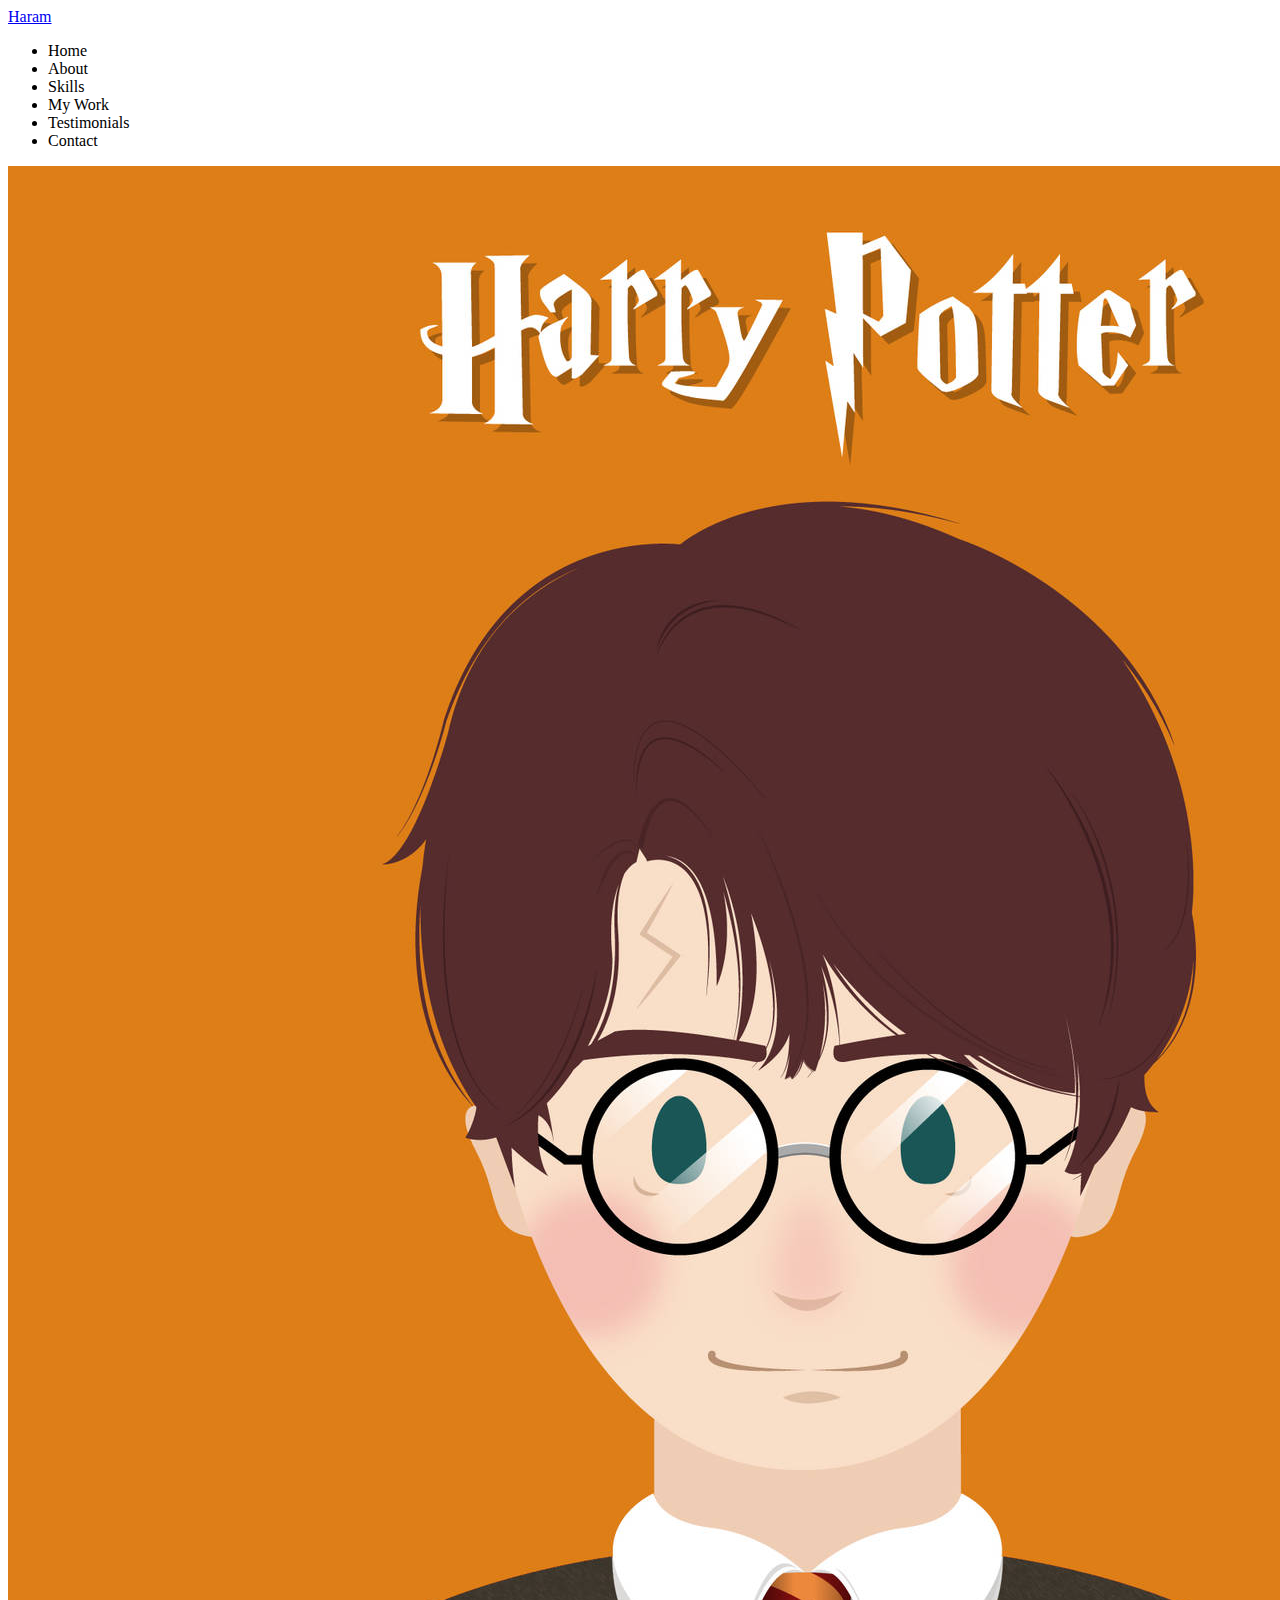
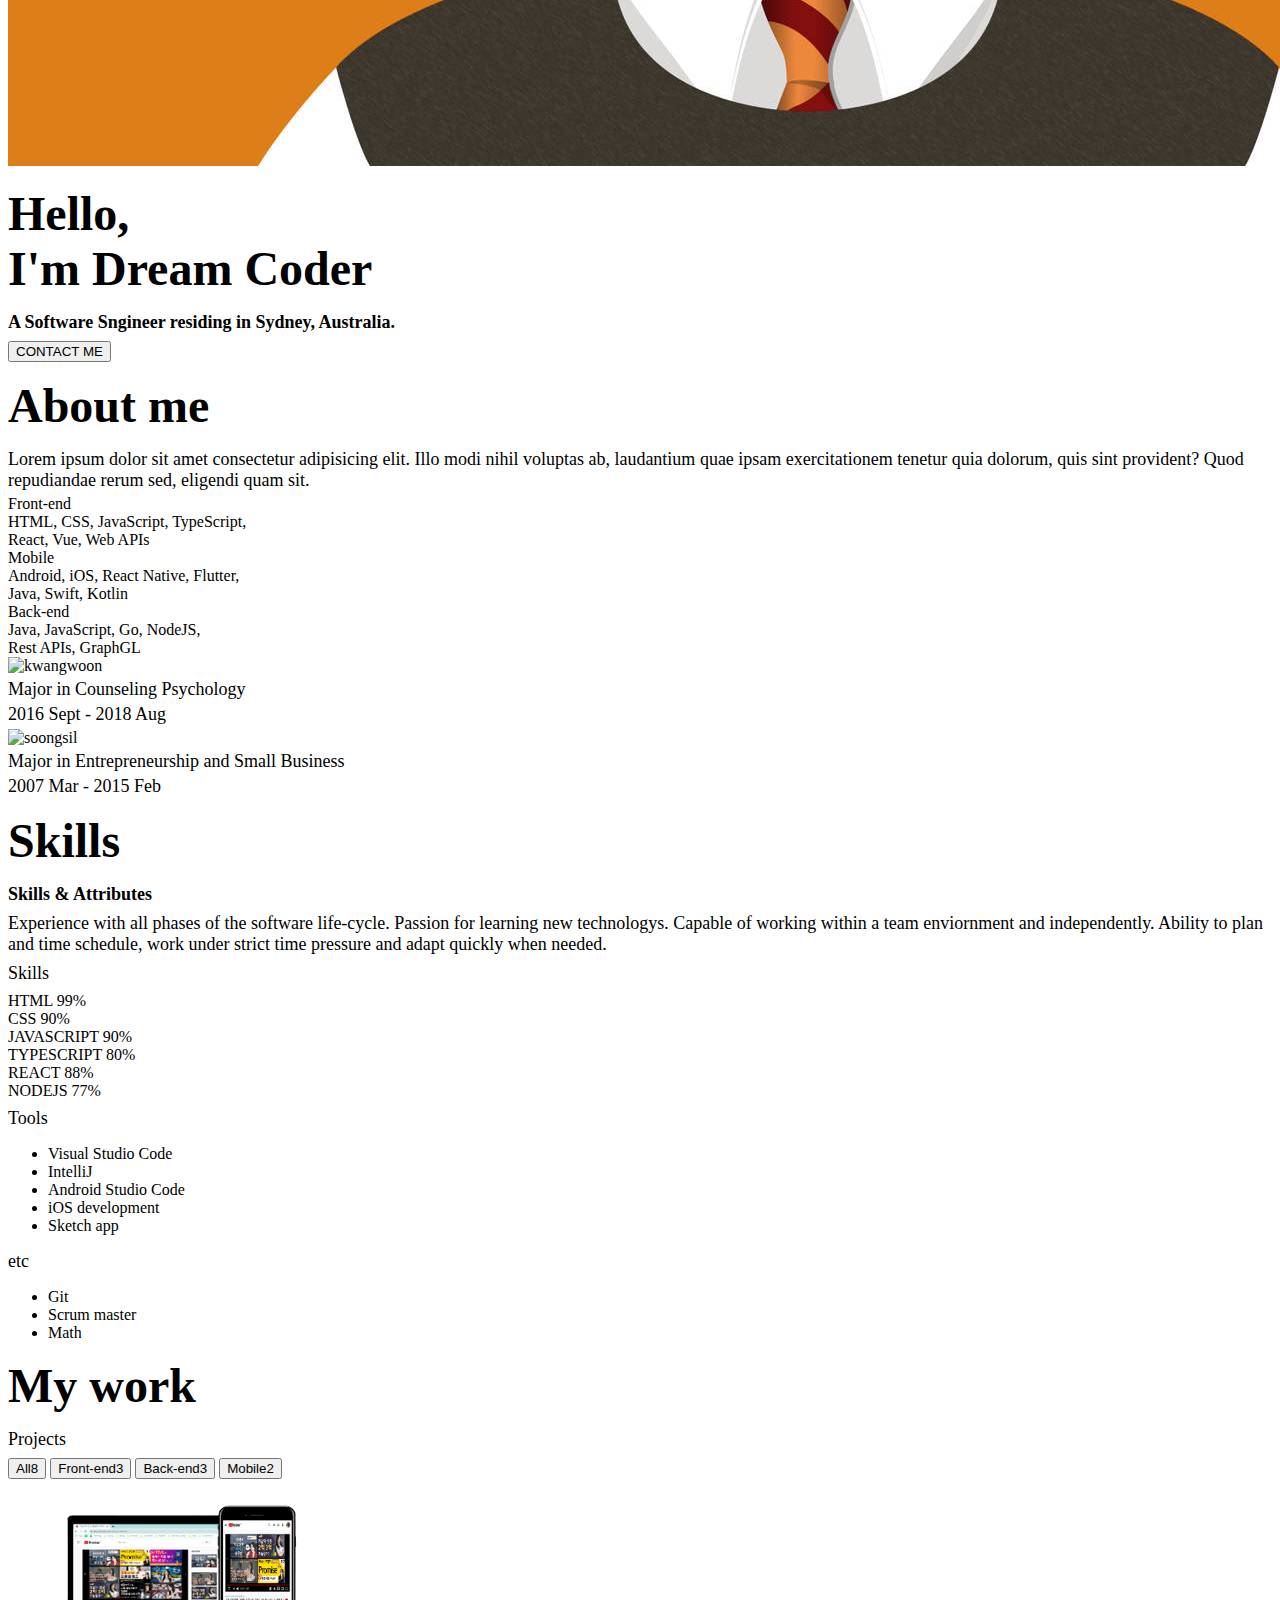
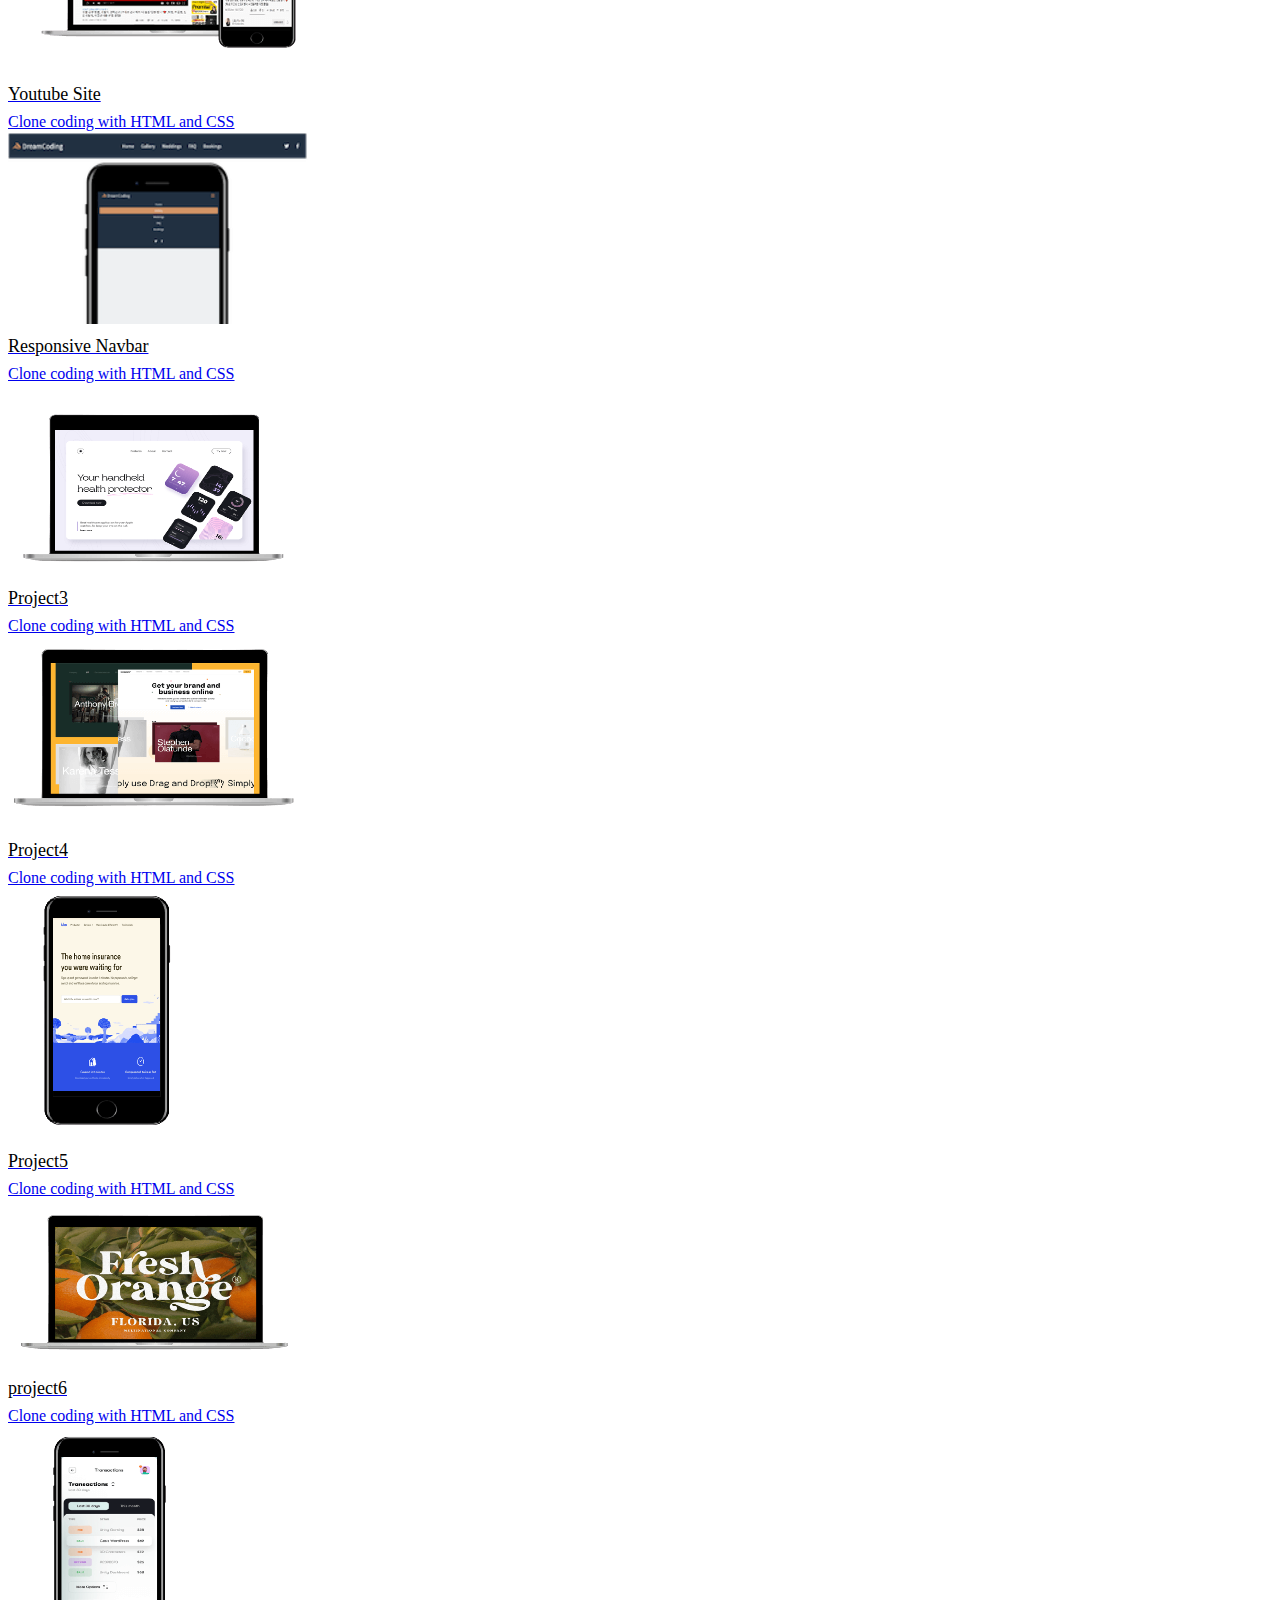
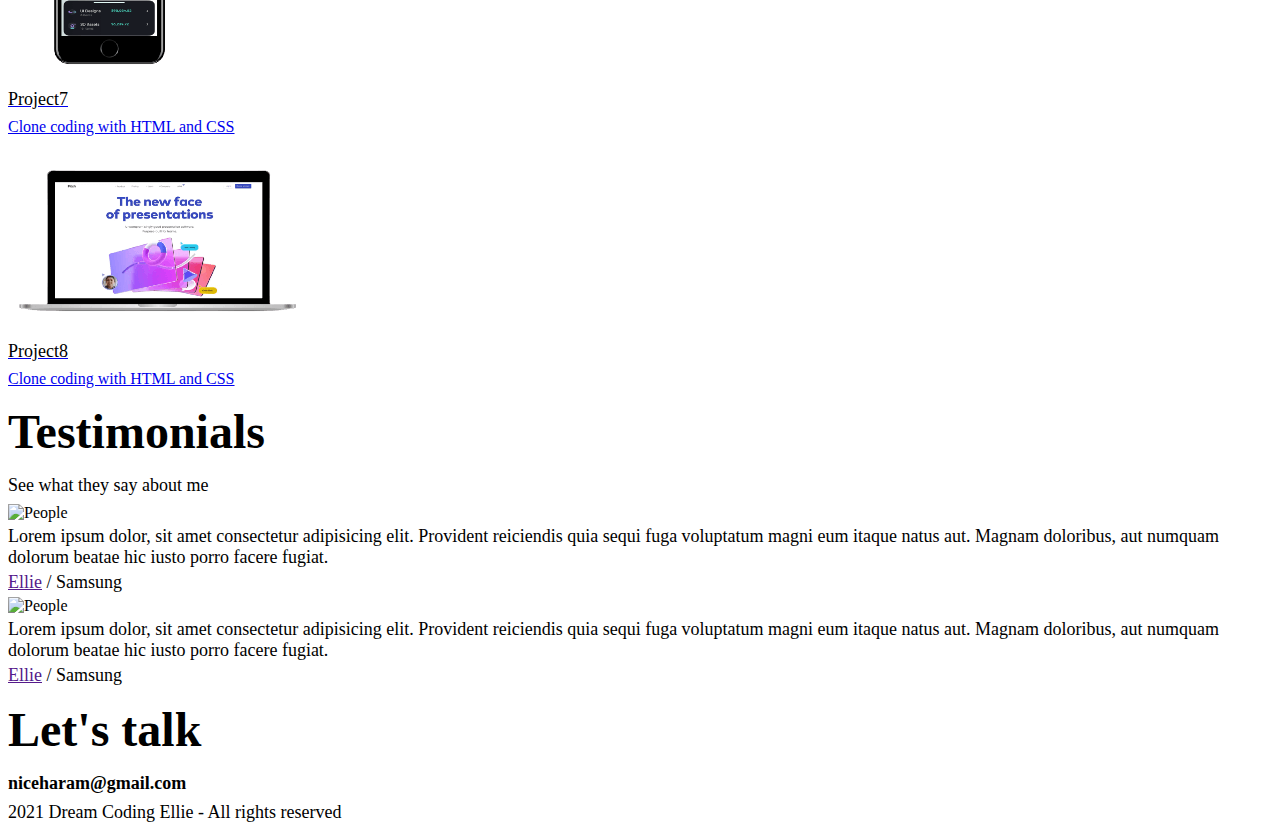
==== Portfolio/index.html @ 5f5d92e2 "CSS: Typography" ====
<!DOCTYPE html>
<html>
  <head>
    <meta charset="UTF-8" />
    <meta name="viewport" content="width=device-width, initial-scale=1.0" />
    <title>Haram's Portfolio</title>
    <meta
      name="description"
      content="Portfolio for world-renowned software engineer Haram"
    />
    <meta name="author" content="Haram" />
    <link rel="icon" type="image/png" href="imgs/favicon.png" />
    <script
      src="https://kit.fontawesome.com/072f44ed92.js"
      crossorigin="anonymous"
    ></script>
    <link
      href="https://fonts.googleapis.com/css2?family=Open+Sans:wght@400;600;700&display=swap"
      rel="stylesheet"
    />
    <link rel="stylesheet" href="style.css" />
    <script src="main.js" defer></script>
  </head>
  <body>
    <!-- Navbar -->
    <nav id="navbar">
      <div class="navbar__logo">
        <i class="fab fa-diaspora"></i>
        <a href="#">Haram</a>
      </div>
      <ul class="navbar__menu">
        <li class="navbar__menu__item">Home</li>
        <li class="navbar__menu__item">About</li>
        <li class="navbar__menu__item">Skills</li>
        <li class="navbar__menu__item">My Work</li>
        <li class="navbar__menu__item">Testimonials</li>
        <li class="navbar__menu__item">Contact</li>
      </ul>
    </nav>

    <!-- Home -->
    <section id="home">
      <img
        src="imgs/profile.jpg"
        alt="Harm's profile photo"
        class="home__avatar"
      />
      <h1 class="home__title">Hello,<br />I'm Dream Coder</h1>
      <h2 class="home__description">
        A Software Sngineer residing in Sydney, Australia.
      </h2>
      <button class="home__contact">CONTACT ME</button>
    </section>

    <!-- About -->
    <section id="about">
      <h1>About me</h1>
      <p>
        Lorem ipsum dolor sit amet consectetur adipisicing elit. Illo modi nihil
        voluptas ab, laudantium quae ipsam exercitationem tenetur quia dolorum,
        quis sint provident? Quod repudiandae rerum sed, eligendi quam sit.
      </p>
      <div class="about__majors">
        <div class="major">
          <div class="major__icon">
            <i class="fab fa-html5"></i>
          </div>
          <div class="major__title">Front-end</div>
          <div class="major__description">
            HTML, CSS, JavaScript, TypeScript,
            <br />React, Vue, Web APIs
          </div>
        </div>
        <div class="major">
          <div class="major__icon">
            <i class="fas fa-mobile"></i>
          </div>
          <div class="major__title">Mobile</div>
          <div class="major__description">
            Android, iOS, React Native, Flutter,
            <br />Java, Swift, Kotlin
          </div>
        </div>
        <div class="major">
          <div class="major__icon">
            <i class="fas fa-server"></i>
          </div>
          <div class="major__title">Back-end</div>
          <div class="major__description">
            Java, JavaScript, Go, NodeJS,
            <br />Rest APIs, GraphGL
          </div>
        </div>
      </div>
      <div class="about__jobs">
        <div class="job">
          <img src="imgs/jobs/kwu.jpg" alt="kwangwoon" class="job__logo" />
          <p class="job__name">Major in Counseling Psychology</p>
          <p class="job__period">2016 Sept - 2018 Aug</p>
        </div>
        <div class="job">
          <img src="imgs/jobs/ssu.jpg" alt="soongsil" class="job__logo" />
          <p class="job__name">Major in Entrepreneurship and Small Business</p>
          <p class="job__period">2007 Mar - 2015 Feb</p>
        </div>
      </div>
    </section>

    <!-- Skills -->
    <section id="skills">
      <h1>Skills</h1>
      <h2>Skills & Attributes</h2>
      <p>
        Experience with all phases of the software life-cycle. Passion for
        learning new technologys. Capable of working within a team enviornment
        and independently. Ability to plan and time schedule, work under strict
        time pressure and adapt quickly when needed.
      </p>
      <div class="skillset">
        <div class="skillset__left">
          <h3 class="skillset__title">Skills</h3>
          <div class="skill">
            <div class="skill__description">
              <span>HTML</span>
              <span>99%</span>
            </div>
            <div class="skill__bar">
              <div class="skill__value"></div>
            </div>
          </div>
          <div class="skill">
            <div class="skill__description">
              <span>CSS</span>
              <span>90%</span>
            </div>
            <div class="skill__bar">
              <div class="skill__value"></div>
            </div>
          </div>
          <div class="skill">
            <div class="skill__description">
              <span>JAVASCRIPT</span>
              <span>90%</span>
            </div>
            <div class="skill__bar">
              <div class="skill__value"></div>
            </div>
          </div>
          <div class="skill">
            <div class="skill__description">
              <span>TYPESCRIPT</span>
              <span>80%</span>
            </div>
            <div class="skill__bar">
              <div class="skill__value"></div>
            </div>
          </div>
          <div class="skill">
            <div class="skill__description">
              <span>REACT</span>
              <span>88%</span>
            </div>
            <div class="skill__bar">
              <div class="skill__value"></div>
            </div>
          </div>
          <div class="skill">
            <div class="skill__description">
              <span>NODEJS</span>
              <span>77%</span>
            </div>
            <div class="skill__bar">
              <div class="skill__value"></div>
            </div>
          </div>
        </div>
        <div class="skillset__right">
          <div class="tools">
            <h3 class="skillset__title">Tools</h3>
            <ul class="tools__list">
              <li><span>Visual Studio Code</span></li>
              <li><span>IntelliJ</span></li>
              <li><span>Android Studio Code</span></li>
              <li><span>iOS development</span></li>
              <li><span>Sketch app</span></li>
            </ul>
          </div>
          <div class="etc">
            <h3 class="skillset__title">etc</h3>
            <ul class="etc__list">
              <li><span>Git</span></li>
              <li><span>Scrum master</span></li>
              <li><span>Math</span></li>
            </ul>
          </div>
        </div>
      </div>
    </section>

    <!-- Work -->
    <section id="work">
      <h1>My work</h1>
      <h3>Projects</h3>
      <div class="work__categories">
        <button class="category__btn">
          All<span class="category__count">8</span>
        </button>
        <button class="category__btn">
          Front-end<span class="category__count">3</span>
        </button>
        <button class="category__btn">
          Back-end<span class="category__count">3</span>
        </button>
        <button class="category__btn">
          Mobile<span class="category__count">2</span>
        </button>
      </div>

      <div class="work__projects">
        <a href="http://github.com/ha2ram/" class="project" target="blank">
          <img
            class="project__img"
            src="imgs/projects/project1.png"
            alt="Youtube"
          />
          <div class="project__description">
            <h3>Youtube Site</h3>
            <span>Clone coding with HTML and CSS</span>
          </div>
        </a>
        <a href="http://github.com/ha2ram/" class="project" target="blank">
          <img
            class="project__img"
            src="imgs/projects/project2.png"
            alt="Navbar"
          />
          <div class="project__description">
            <h3>Responsive Navbar</h3>
            <span>Clone coding with HTML and CSS</span>
          </div>
        </a>
        <a href="http://github.com/ha2ram/" class="project" target="blank">
          <img
            class="project__img"
            src="imgs/projects/project3.png"
            alt="Project3"
          />
          <div class="project__description">
            <h3>Project3</h3>
            <span>Clone coding with HTML and CSS</span>
          </div>
        </a>
        <a href="http://github.com/ha2ram/" class="project" target="blank">
          <img
            class="project__img"
            src="imgs/projects/project4.png"
            alt="Project4"
          />
          <div class="project__description">
            <h3>Project4</h3>
            <span>Clone coding with HTML and CSS</span>
          </div>
        </a>
        <a href="http://github.com/ha2ram/" class="project" target="blank">
          <img
            class="project__img"
            src="imgs/projects/project5.png"
            alt="Project5"
          />
          <div class="project__description">
            <h3>Project5</h3>
            <span>Clone coding with HTML and CSS</span>
          </div>
        </a>
        <a href="http://github.com/ha2ram/" class="project" target="blank">
          <img
            class="project__img"
            src="imgs/projects/project6.png"
            alt="Project6"
          />
          <div class="project__description">
            <h3>project6</h3>
            <span>Clone coding with HTML and CSS</span>
          </div>
        </a>
        <a href="http://github.com/ha2ram/" class="project" target="blank">
          <img
            class="project__img"
            src="imgs/projects/project7.png"
            alt="Project7"
          />
          <div class="project__description">
            <h3>Project7</h3>
            <span>Clone coding with HTML and CSS</span>
          </div>
        </a>
        <a href="http://github.com/ha2ram/" class="project" target="blank">
          <img
            class="project__img"
            src="imgs/projects/project8.png"
            alt="Project8"
          />
          <div class="project__description">
            <h3>Project8</h3>
            <span>Clone coding with HTML and CSS</span>
          </div>
        </a>
      </div>
    </section>

    <!-- Testimonials -->
    <section id="testimonials">
      <h1>Testimonials</h1>
      <h3>See what they say about me</h3>
      <div class="testimonials">
        <div class="testimonial">
          <img
            src="imgs/testimonial/people.jpg"
            alt="People"
            class="testimonial__avatar"
          />
          <div class="testimonial__speech-bubble">
            <p>
              Lorem ipsum dolor, sit amet consectetur adipisicing elit.
              Provident reiciendis quia sequi fuga voluptatum magni eum itaque
              natus aut. Magnam doloribus, aut numquam dolorum beatae hic iusto
              porro facere fugiat.
            </p>
            <p class="name"><a href="">Ellie</a> / Samsung</p>
          </div>
        </div>
        <div class="testimonial">
          <img
            src="imgs/testimonial/people.jpg"
            alt="People"
            class="testimonial__avatar"
          />
          <div class="testimonial__speech-bubble">
            <p>
              Lorem ipsum dolor, sit amet consectetur adipisicing elit.
              Provident reiciendis quia sequi fuga voluptatum magni eum itaque
              natus aut. Magnam doloribus, aut numquam dolorum beatae hic iusto
              porro facere fugiat.
            </p>
            <p class="name"><a href="">Ellie</a> / Samsung</p>
          </div>
        </div>
      </div>
    </section>

    <!-- Contact -->
    <section id="contact">
      <h1 class="contact__title">Let's talk</h1>
      <h2 class="contact__email">niceharam@gmail.com</h2>
      <div class="contact__links">
        <a href="http://github.com/ha2ram" target="_blank">
          <i class="fab fa-github"></i>
        </a>
        <a href="#" target="_blank">
          <i class="fab fa-linkedin"></i>
        </a>
      </div>
      <p class="contact__rights">
        2021 Dream Coding Ellie - All rights reserved
      </p>
    </section>
  </body>
</html>
---- Portfolio/style.css ----
/* Global */
:root {
  /* Color */
  --color-white: #ffffff;
  --color-light-white: #eeeeee;
  --color-dark-white: #bdbdbd;
  --color-pink: #fe918d;
  --color-dark-pink: #ff6863;
  --color-dark-grey: #4d4d4d;
  --color-grey: #616161;
  --color-light-grey: #7c7979;
  --color-blue: #73aace;
  --color-yellow: #fff7d1;
  --color-orange: #feb546;
  --color-black: #000000;

  /* Font size */
  --font-large: 48px;
  --font-medium: 28px;
  --font-regular: 18px;
  --font-small: 16px;
  --font-micro: 14px;

  /* Font weight */
  --weight-bold: 700;
  --weight-semi-bold: 600;
  --weight-regular: 400;

  /* Size */
}

/* Universal tags */
* {
  box-sizing: border-box;
}

/* Typography */
h1 {
  font-size: var(--font-large);
  font-weight: var(--weight-bold);
  color: var(--color-black);
  margin: 16px 0px;
}

h2 {
  font-size: var(--font-regular);
  font-weight: var(--weight-semi-bold);
  color: var(--color-black);
  margin: 8px 0px;
}

h3 {
  font-size: var(--font-regular);
  font-weight: var(--weight-regular);
  color: var(--color-black);
  margin: 8px 0px;
}

p {
  font-size: var(--font-regular);
  font-weight: var(--weight-regular);
  color: var(--color-black);
  margin: 4px 0px;
}
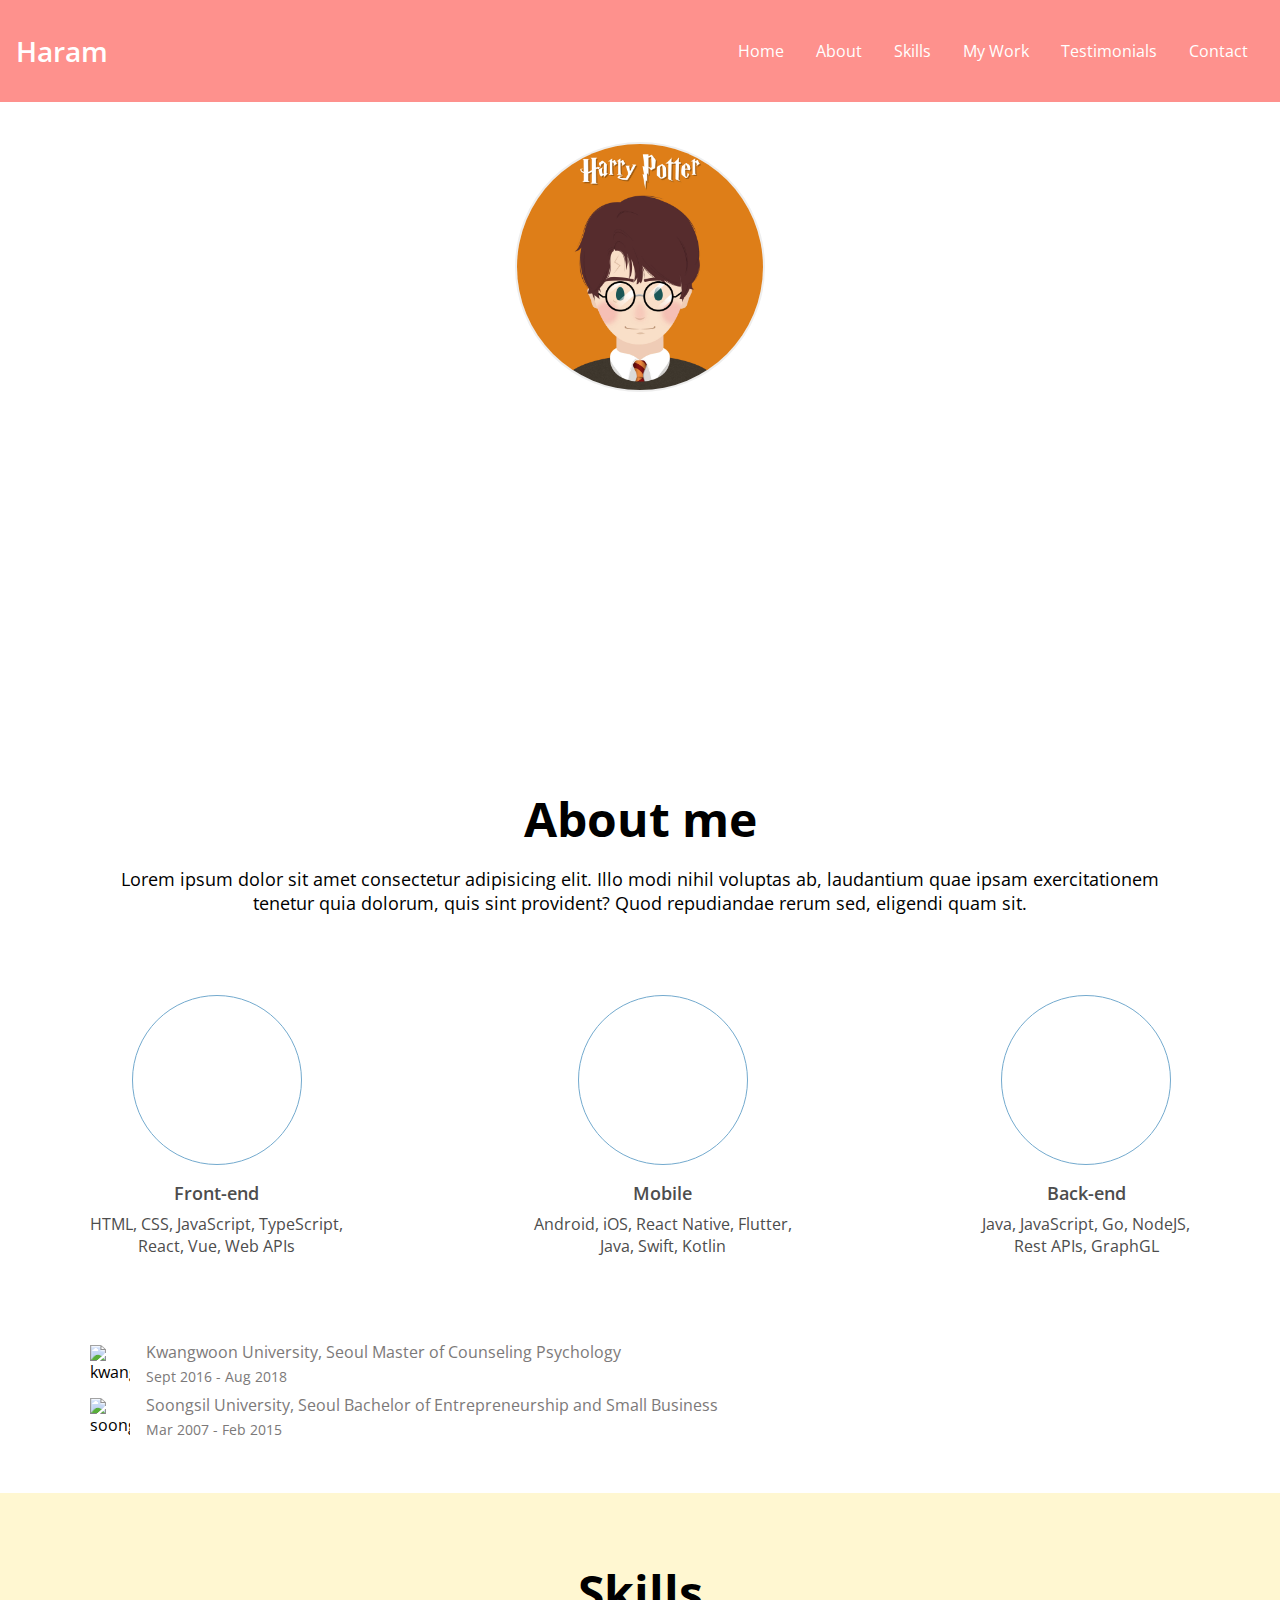
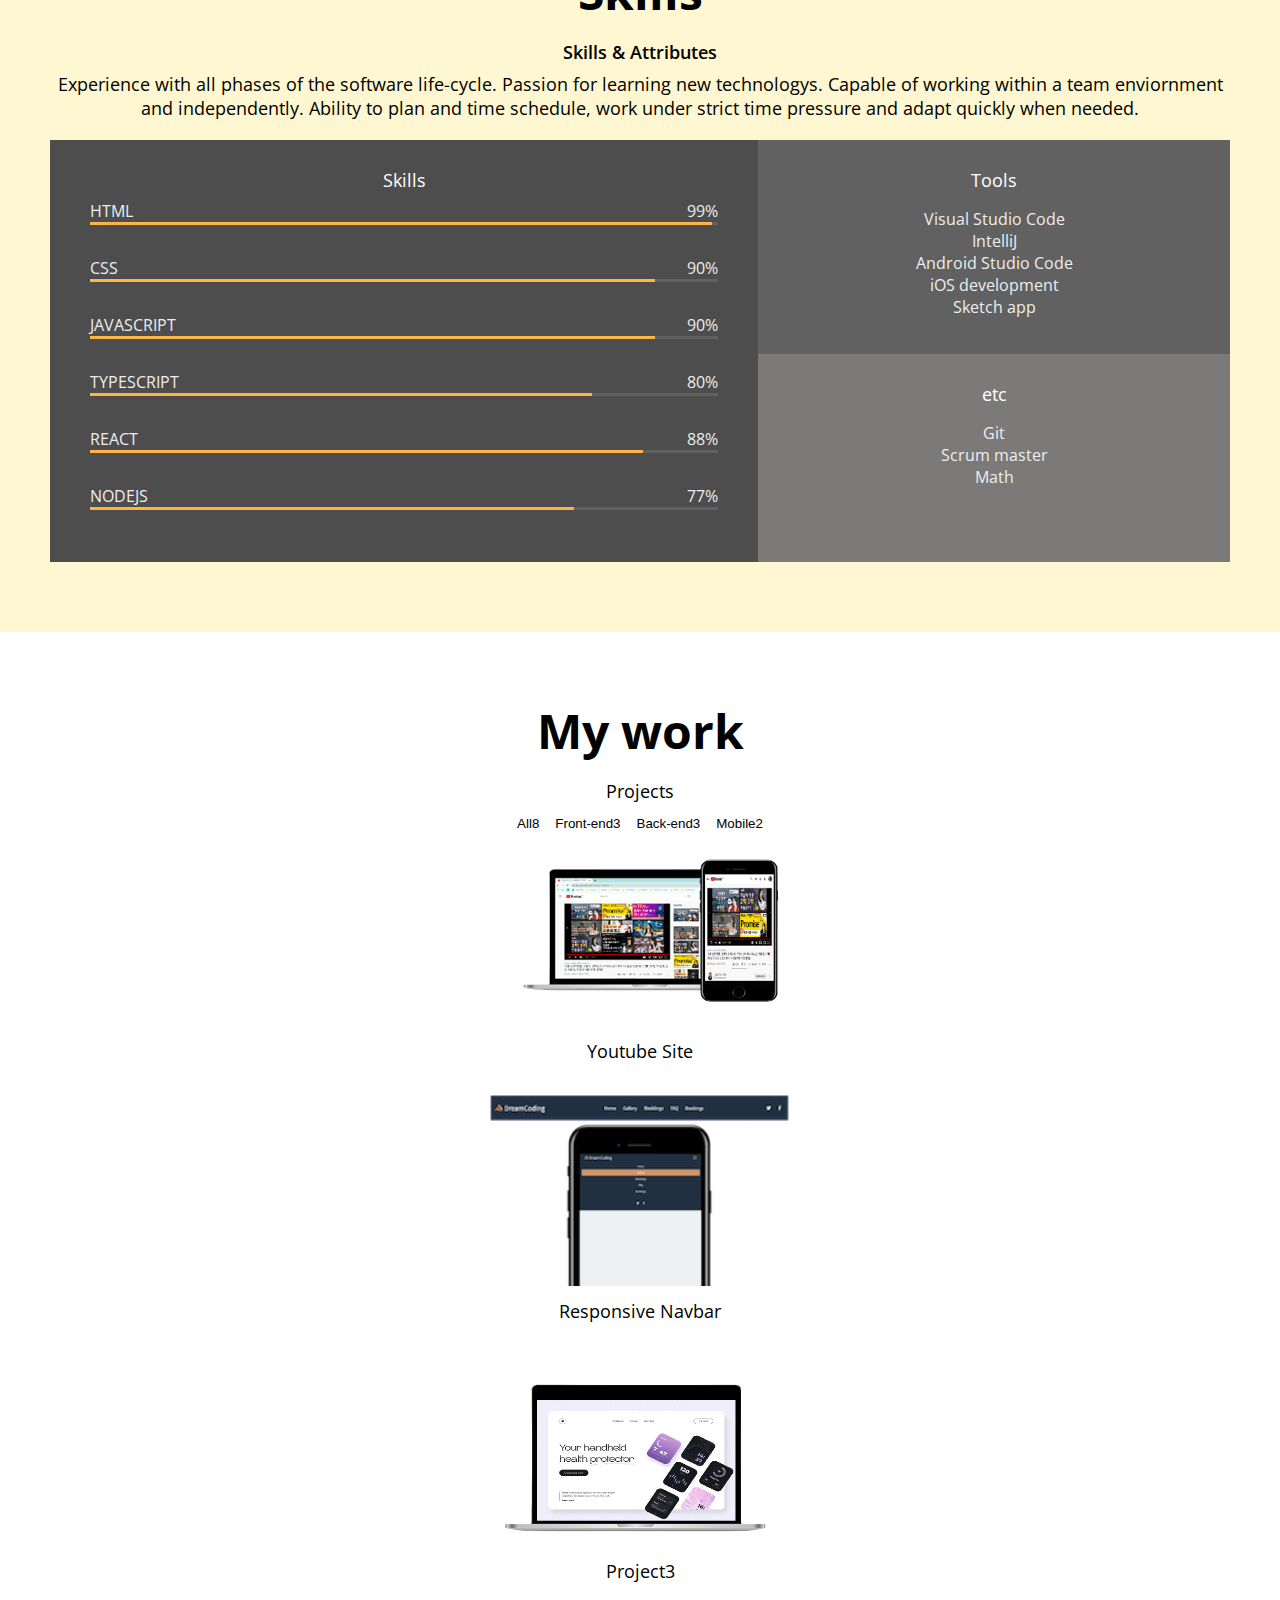
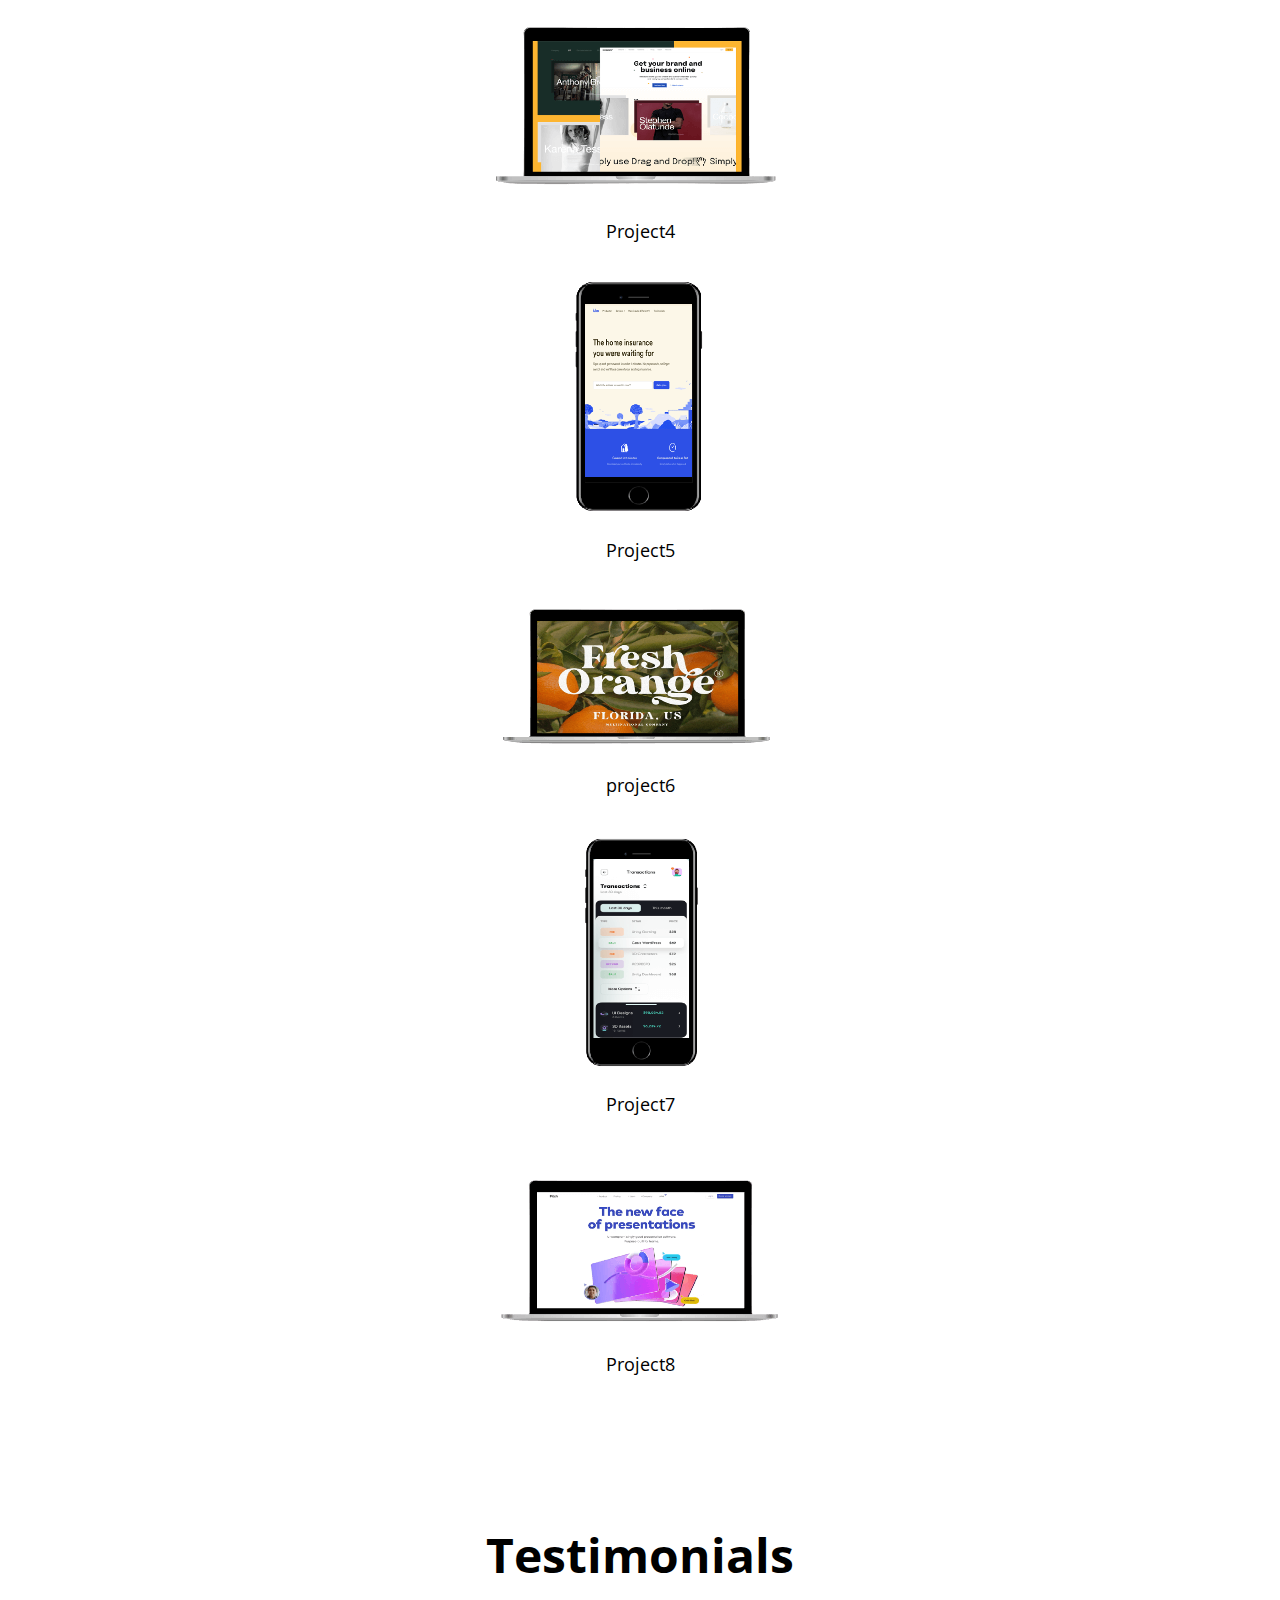
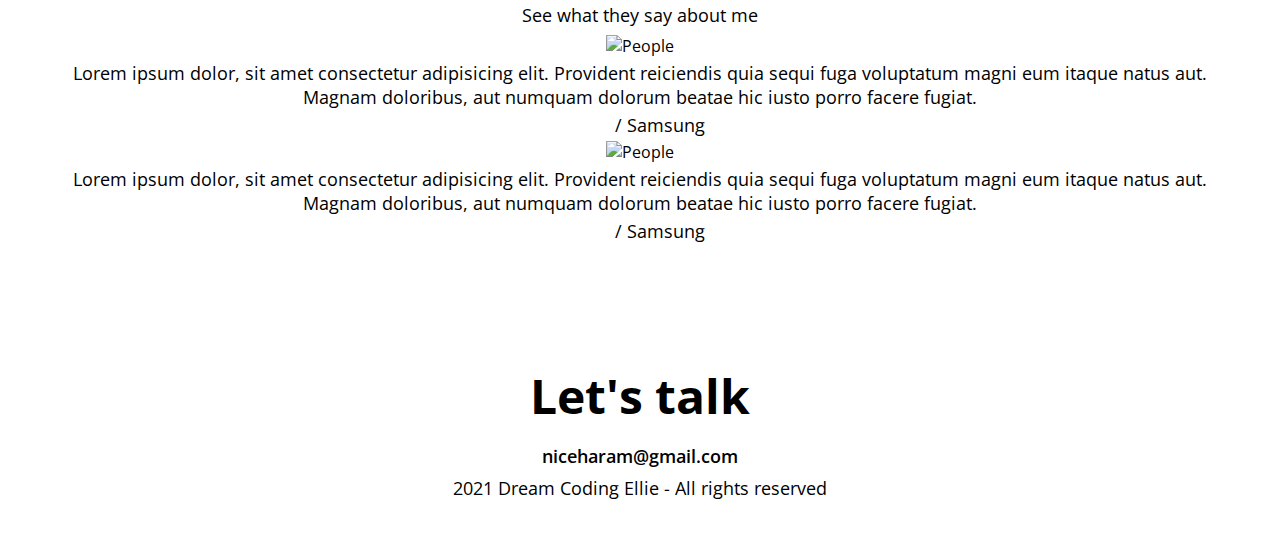
==== commit 57ac0e85: "CSS: Skills" ====
--- a/Portfolio/index.html
+++ b/Portfolio/index.html
@@ -53,7 +53,7 @@
     </section>
 
     <!-- About -->
-    <section id="about">
+    <section id="about" class="section section__container">
       <h1>About me</h1>
       <p>
         Lorem ipsum dolor sit amet consectetur adipisicing elit. Illo modi nihil
@@ -65,7 +65,7 @@
           <div class="major__icon">
             <i class="fab fa-html5"></i>
           </div>
-          <div class="major__title">Front-end</div>
+          <h2 class="major__title">Front-end</h2>
           <div class="major__description">
             HTML, CSS, JavaScript, TypeScript,
             <br />React, Vue, Web APIs
@@ -75,7 +75,7 @@
           <div class="major__icon">
             <i class="fas fa-mobile"></i>
           </div>
-          <div class="major__title">Mobile</div>
+          <h2 class="major__title">Mobile</h2>
           <div class="major__description">
             Android, iOS, React Native, Flutter,
             <br />Java, Swift, Kotlin
@@ -85,7 +85,7 @@
           <div class="major__icon">
             <i class="fas fa-server"></i>
           </div>
-          <div class="major__title">Back-end</div>
+          <h2 class="major__title">Back-end</h2>
           <div class="major__description">
             Java, JavaScript, Go, NodeJS,
             <br />Rest APIs, GraphGL
@@ -95,110 +95,121 @@
       <div class="about__jobs">
         <div class="job">
           <img src="imgs/jobs/kwu.jpg" alt="kwangwoon" class="job__logo" />
-          <p class="job__name">Major in Counseling Psychology</p>
-          <p class="job__period">2016 Sept - 2018 Aug</p>
+          <div class="job__description">
+            <p class="job__name">
+              Kwangwoon University, Seoul Master of Counseling Psychology
+            </p>
+            <p class="job__period">Sept 2016 - Aug 2018</p>
+          </div>
         </div>
         <div class="job">
           <img src="imgs/jobs/ssu.jpg" alt="soongsil" class="job__logo" />
-          <p class="job__name">Major in Entrepreneurship and Small Business</p>
-          <p class="job__period">2007 Mar - 2015 Feb</p>
+          <div class="job__description">
+            <p class="job__name">
+              Soongsil University, Seoul Bachelor of Entrepreneurship and Small
+              Business
+            </p>
+            <p class="job__period">Mar 2007 - Feb 2015</p>
+          </div>
         </div>
       </div>
     </section>
 
     <!-- Skills -->
-    <section id="skills">
-      <h1>Skills</h1>
-      <h2>Skills & Attributes</h2>
-      <p>
-        Experience with all phases of the software life-cycle. Passion for
-        learning new technologys. Capable of working within a team enviornment
-        and independently. Ability to plan and time schedule, work under strict
-        time pressure and adapt quickly when needed.
-      </p>
-      <div class="skillset">
-        <div class="skillset__left">
-          <h3 class="skillset__title">Skills</h3>
-          <div class="skill">
-            <div class="skill__description">
-              <span>HTML</span>
-              <span>99%</span>
-            </div>
-            <div class="skill__bar">
-              <div class="skill__value"></div>
-            </div>
-          </div>
-          <div class="skill">
-            <div class="skill__description">
-              <span>CSS</span>
-              <span>90%</span>
-            </div>
-            <div class="skill__bar">
-              <div class="skill__value"></div>
-            </div>
-          </div>
-          <div class="skill">
-            <div class="skill__description">
-              <span>JAVASCRIPT</span>
-              <span>90%</span>
-            </div>
-            <div class="skill__bar">
-              <div class="skill__value"></div>
-            </div>
-          </div>
-          <div class="skill">
-            <div class="skill__description">
-              <span>TYPESCRIPT</span>
-              <span>80%</span>
-            </div>
-            <div class="skill__bar">
-              <div class="skill__value"></div>
-            </div>
-          </div>
-          <div class="skill">
-            <div class="skill__description">
-              <span>REACT</span>
-              <span>88%</span>
-            </div>
-            <div class="skill__bar">
-              <div class="skill__value"></div>
-            </div>
-          </div>
-          <div class="skill">
-            <div class="skill__description">
-              <span>NODEJS</span>
-              <span>77%</span>
-            </div>
-            <div class="skill__bar">
-              <div class="skill__value"></div>
-            </div>
-          </div>
-        </div>
-        <div class="skillset__right">
-          <div class="tools">
-            <h3 class="skillset__title">Tools</h3>
-            <ul class="tools__list">
-              <li><span>Visual Studio Code</span></li>
-              <li><span>IntelliJ</span></li>
-              <li><span>Android Studio Code</span></li>
-              <li><span>iOS development</span></li>
-              <li><span>Sketch app</span></li>
-            </ul>
-          </div>
-          <div class="etc">
-            <h3 class="skillset__title">etc</h3>
-            <ul class="etc__list">
-              <li><span>Git</span></li>
-              <li><span>Scrum master</span></li>
-              <li><span>Math</span></li>
-            </ul>
+    <section id="skills" class="section">
+      <div class="section__container">
+        <h1>Skills</h1>
+        <h2>Skills & Attributes</h2>
+        <p>
+          Experience with all phases of the software life-cycle. Passion for
+          learning new technologys. Capable of working within a team enviornment
+          and independently. Ability to plan and time schedule, work under
+          strict time pressure and adapt quickly when needed.
+        </p>
+        <div class="skillset">
+          <div class="skillset__left">
+            <h3 class="skillset__title">Skills</h3>
+            <div class="skill">
+              <div class="skill__description">
+                <span>HTML</span>
+                <span>99%</span>
+              </div>
+              <div class="skill__bar">
+                <div class="skill__value" style="width: 99%"></div>
+              </div>
+            </div>
+            <div class="skill">
+              <div class="skill__description">
+                <span>CSS</span>
+                <span>90%</span>
+              </div>
+              <div class="skill__bar">
+                <div class="skill__value" style="width: 90%"></div>
+              </div>
+            </div>
+            <div class="skill">
+              <div class="skill__description">
+                <span>JAVASCRIPT</span>
+                <span>90%</span>
+              </div>
+              <div class="skill__bar">
+                <div class="skill__value" style="width: 90%"></div>
+              </div>
+            </div>
+            <div class="skill">
+              <div class="skill__description">
+                <span>TYPESCRIPT</span>
+                <span>80%</span>
+              </div>
+              <div class="skill__bar">
+                <div class="skill__value" style="width: 80%"></div>
+              </div>
+            </div>
+            <div class="skill">
+              <div class="skill__description">
+                <span>REACT</span>
+                <span>88%</span>
+              </div>
+              <div class="skill__bar">
+                <div class="skill__value" style="width: 88%"></div>
+              </div>
+            </div>
+            <div class="skill">
+              <div class="skill__description">
+                <span>NODEJS</span>
+                <span>77%</span>
+              </div>
+              <div class="skill__bar">
+                <div class="skill__value" style="width: 77%"></div>
+              </div>
+            </div>
+          </div>
+          <div class="skillset__right">
+            <div class="tools">
+              <h3 class="skillset__title">Tools</h3>
+              <ul class="tools__list">
+                <li><span>Visual Studio Code</span></li>
+                <li><span>IntelliJ</span></li>
+                <li><span>Android Studio Code</span></li>
+                <li><span>iOS development</span></li>
+                <li><span>Sketch app</span></li>
+              </ul>
+            </div>
+            <div class="etc">
+              <h3 class="skillset__title">etc</h3>
+              <ul class="etc__list">
+                <li><span>Git</span></li>
+                <li><span>Scrum master</span></li>
+                <li><span>Math</span></li>
+              </ul>
+            </div>
           </div>
         </div>
       </div>
     </section>
 
     <!-- Work -->
-    <section id="work">
+    <section id="work" class="section">
       <h1>My work</h1>
       <h3>Projects</h3>
       <div class="work__categories">
@@ -309,7 +320,7 @@
     </section>
 
     <!-- Testimonials -->
-    <section id="testimonials">
+    <section id="testimonials" class="section">
       <h1>Testimonials</h1>
       <h3>See what they say about me</h3>
       <div class="testimonials">
@@ -349,7 +360,7 @@
     </section>
 
     <!-- Contact -->
-    <section id="contact">
+    <section id="contact" class="section">
       <h1 class="contact__title">Let's talk</h1>
       <h2 class="contact__email">niceharam@gmail.com</h2>
       <div class="contact__links">
--- a/Portfolio/style.css
+++ b/Portfolio/style.css
@@ -27,11 +27,41 @@
   --weight-regular: 400;
 
   /* Size */
+  --size-border-radius: 4px;
+
+  /* Animation */
+  --animation-duration: 300ms;
 }
 
 /* Universal tags */
 * {
   box-sizing: border-box;
+}
+
+body {
+  font-family: "Open Sans", sans-serif;
+  margin: 0;
+  cursor: default;
+}
+
+a {
+  text-decoration: none;
+  color: var(--color-white);
+}
+
+ul {
+  padding-left: 0;
+}
+
+li {
+  list-style: none;
+}
+
+button {
+  background-color: transparent;
+  cursor: pointer;
+  border: none;
+  outline: none;
 }
 
 /* Typography */
@@ -62,3 +92,197 @@
   color: var(--color-black);
   margin: 4px 0px;
 }
+
+/* Navbar */
+#navbar {
+  display: flex;
+  justify-content: space-between;
+  background-color: var(--color-pink);
+  align-items: center;
+  color: var(--color-white);
+  padding: 16px;
+}
+
+.navbar__menu {
+  display: flex;
+}
+
+.navbar__logo {
+  font-size: var(--font-medium);
+  font-weight: var(--weight-semi-bold);
+}
+
+.navbar__menu__item {
+  padding: 8px 12px;
+  margin: 0 4px;
+  cursor: pointer;
+  border-radius: var(--size-border-radius);
+}
+
+.navbar__menu__item.active {
+  border: 1px solid var(--color-white);
+}
+
+.navbar__menu__item:hover {
+  background-color: var(--color-dark-pink);
+}
+
+/* Home */
+#home {
+  background: url("imgs/home-background.png") center/cover no-repeat;
+  padding: 40px;
+  text-align: center;
+}
+
+.home__avatar {
+  width: 250px;
+  height: 250px;
+  border-radius: 50%;
+  border: 2px solid var(--color-light-white);
+}
+
+.home__title,
+.home__description {
+  color: var(--color-white);
+}
+
+.home__contact {
+  color: var(--color-white);
+  font-size: var(--font-regular);
+  font-weight: var(--weight-bold);
+  margin: 24px;
+  padding: 8px 12px;
+  border: 2px solid var(--color-white);
+  border-radius: var(--size-border-radius);
+}
+
+/* Section common */
+.section {
+  padding: 50px;
+  text-align: center;
+  margin: auto;
+}
+
+.section__container {
+  max-width: 1200px;
+  margin: auto;
+}
+
+/* About */
+.about__majors {
+  display: flex;
+  justify-content: space-between;
+  margin: 80px 0;
+}
+
+.major__icon {
+  width: 170px;
+  height: 170px;
+  line-height: 170px;
+  font-size: 70px;
+  margin: auto;
+  color: var(--color-blue);
+  border: 1px solid var(--color-blue);
+  border-radius: 50%;
+  margin-bottom: 16px;
+}
+
+.major__icon i {
+  transition: all var(--animation-duration) ease;
+}
+
+.major__icon:hover i {
+  color: var(--color-pink);
+  transform: rotate(-30deg) scale(1.1);
+}
+
+.major__title,
+.major__description {
+  color: var(--color-dark-grey);
+}
+
+.major__description {
+  font-size: var(--font-small);
+}
+
+.job {
+  display: flex;
+  align-items: center;
+}
+
+.job__logo {
+  width: 40px;
+}
+
+.job__description {
+  margin: 0 16px;
+  text-align: left;
+}
+
+.job__name,
+.job__period {
+  color: var(--color-light-grey);
+}
+
+.job__name {
+  font-size: var(--font-small);
+}
+
+.job__period {
+  font-size: var(--font-micro);
+}
+
+/* Skill */
+#skills {
+  background-color: var(--color-yellow);
+}
+
+.skillset {
+  display: flex;
+  background-color: var(--color-light-grey);
+  color: var(--color-light-white);
+  margin: 20px 0;
+}
+
+.skillset__title {
+  color: var(--color-white);
+}
+
+.skillset__left {
+  flex-basis: 60%;
+  background-color: var(--color-dark-grey);
+  padding: 20px 40px;
+}
+
+.skill {
+  margin-bottom: 32px;
+}
+
+.skill__description {
+  display: flex;
+  justify-content: space-between;
+}
+
+.skill__bar {
+  width: 100%;
+  height: 3px;
+  background-color: var(--color-grey);
+}
+
+.skill__value {
+  height: 3px;
+  background-color: var(--color-orange);
+}
+
+.skillset__right {
+  flex-basis: 40%;
+}
+
+.tools {
+  background-color: var(--color-grey);
+}
+
+.tools,
+.etc {
+  padding: 20px;
+}
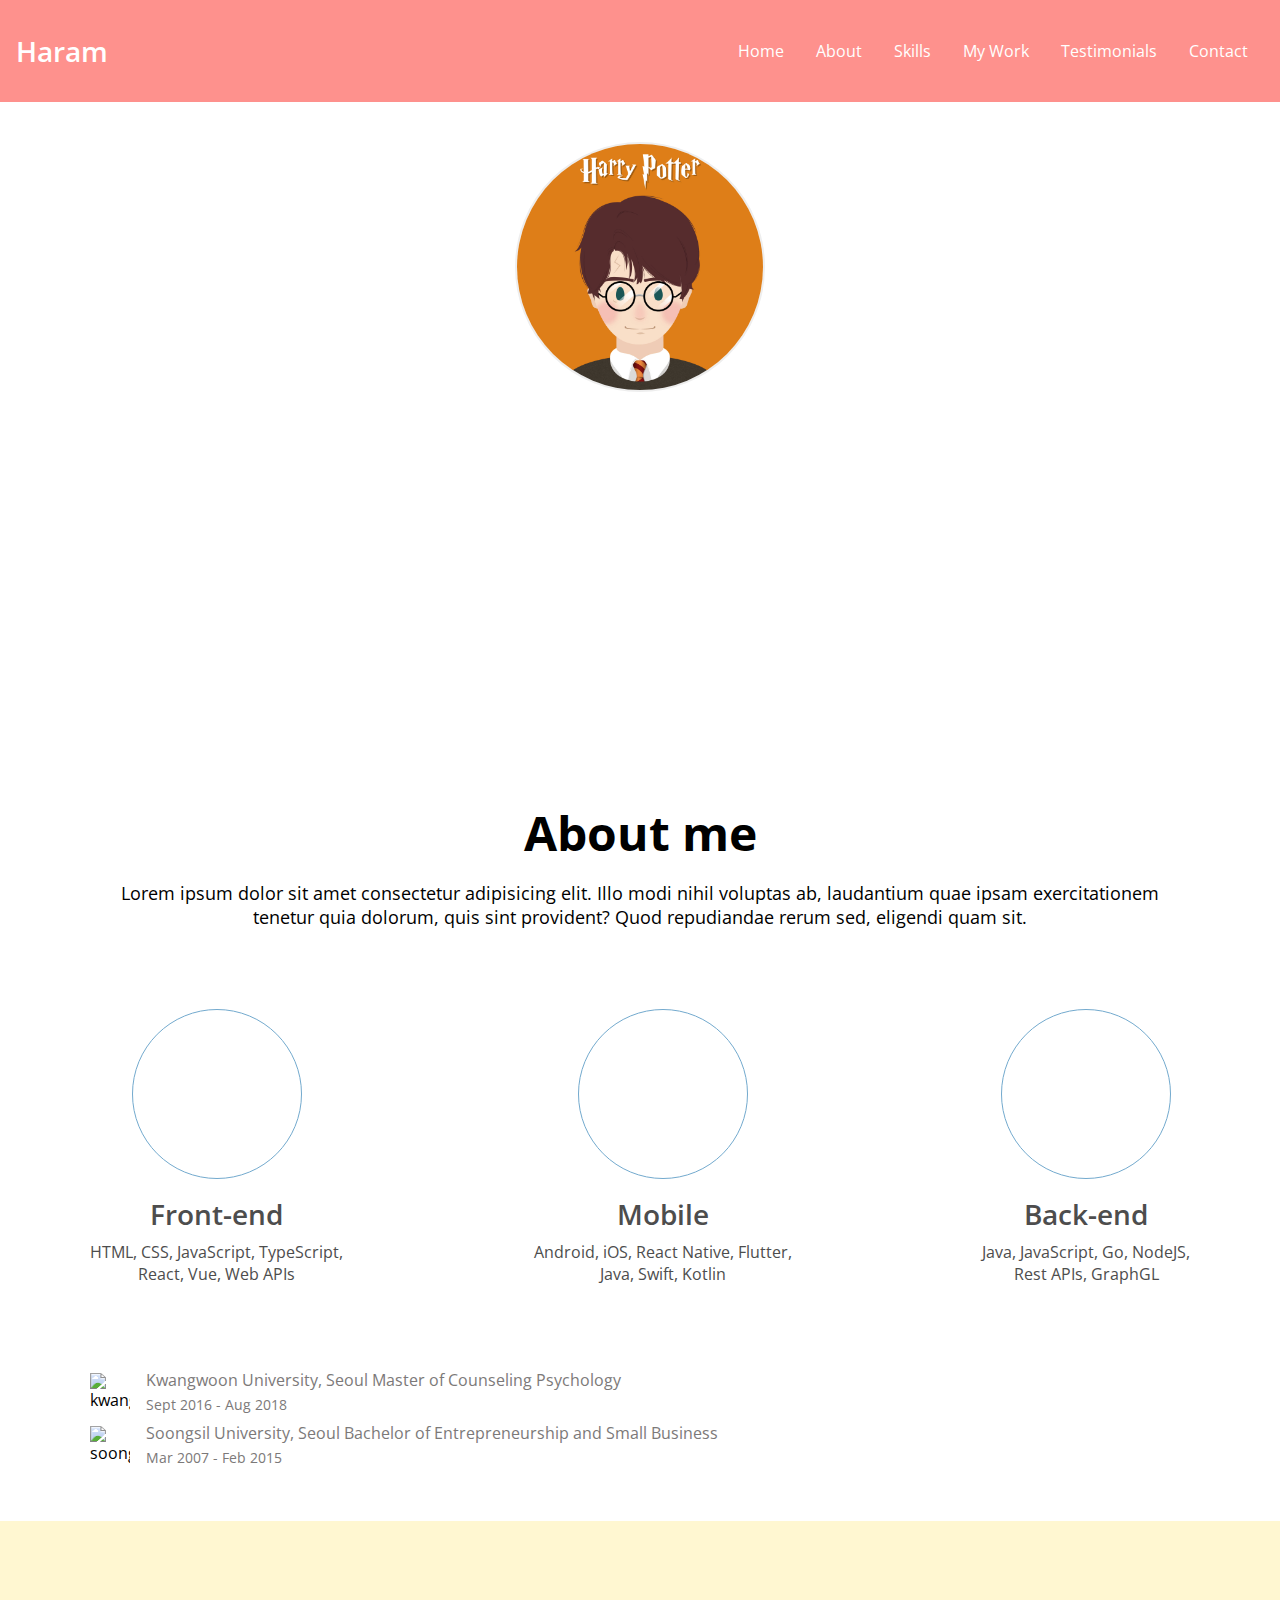
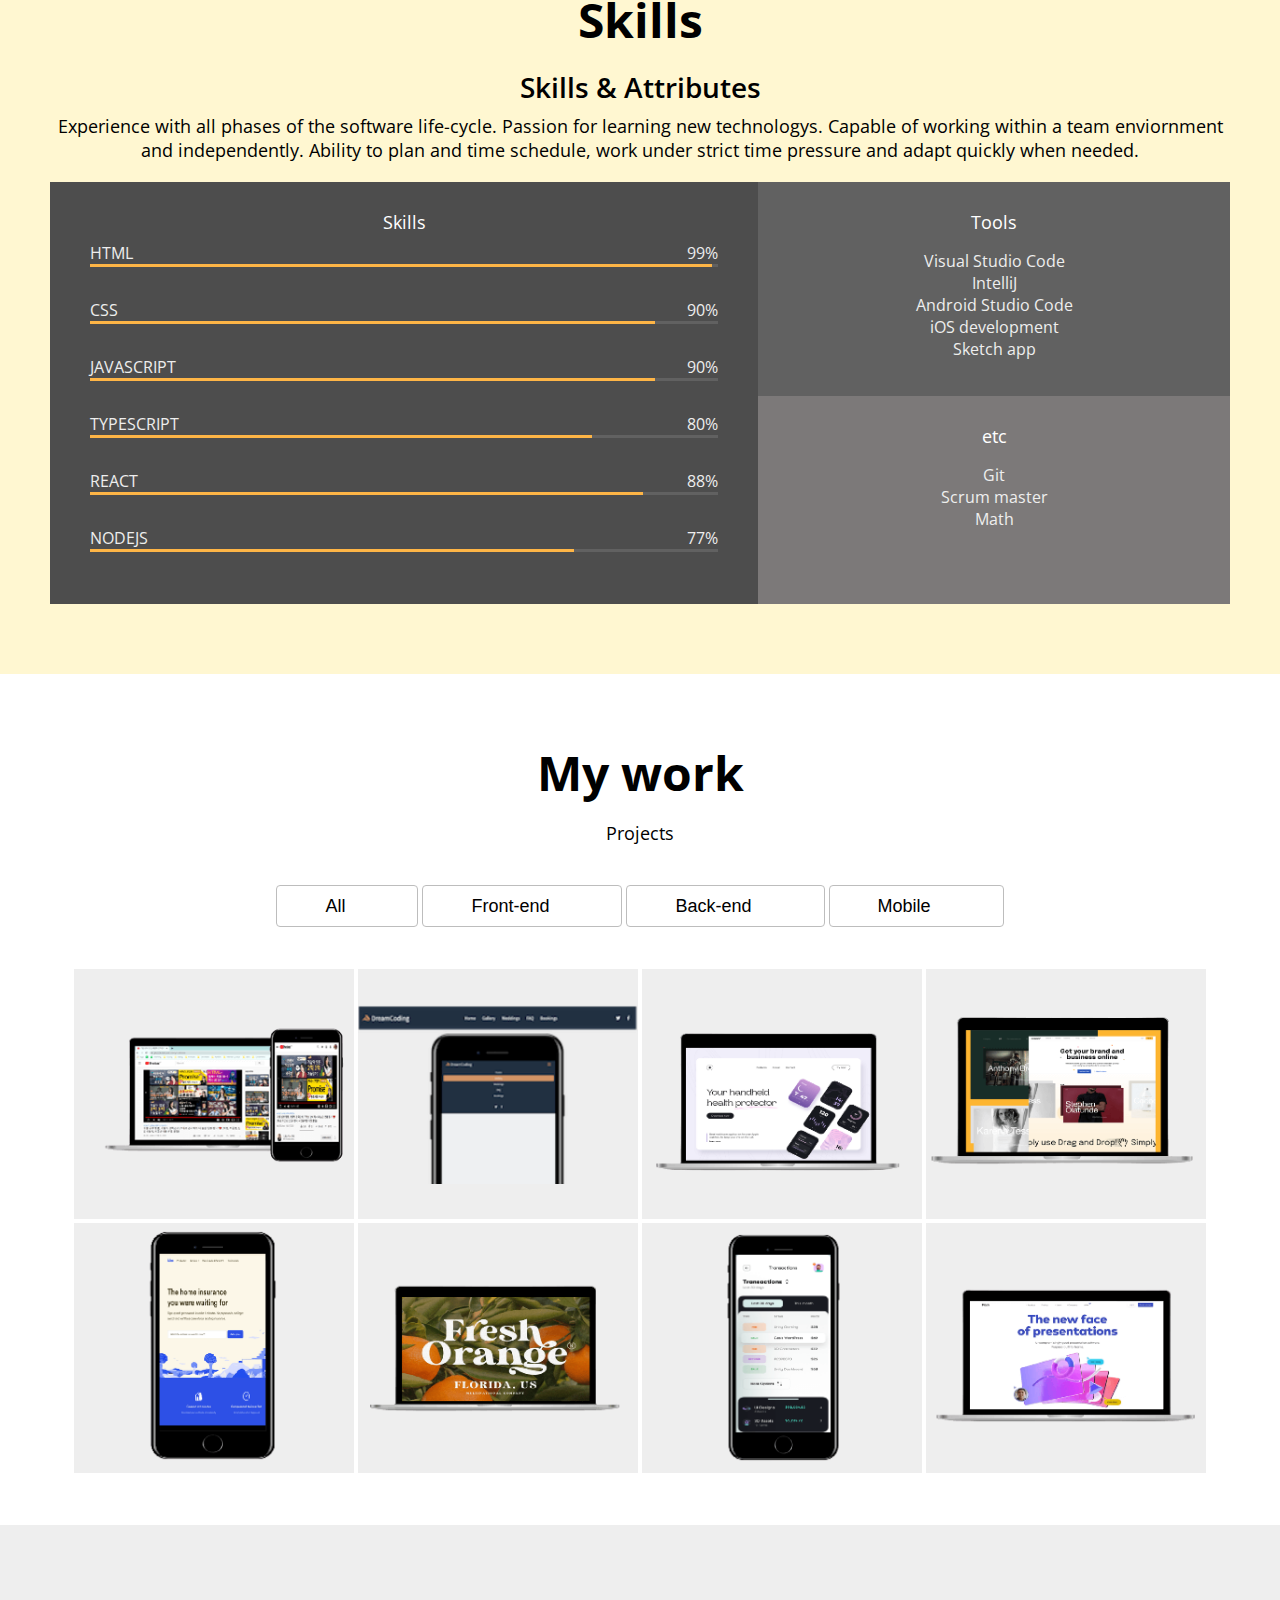
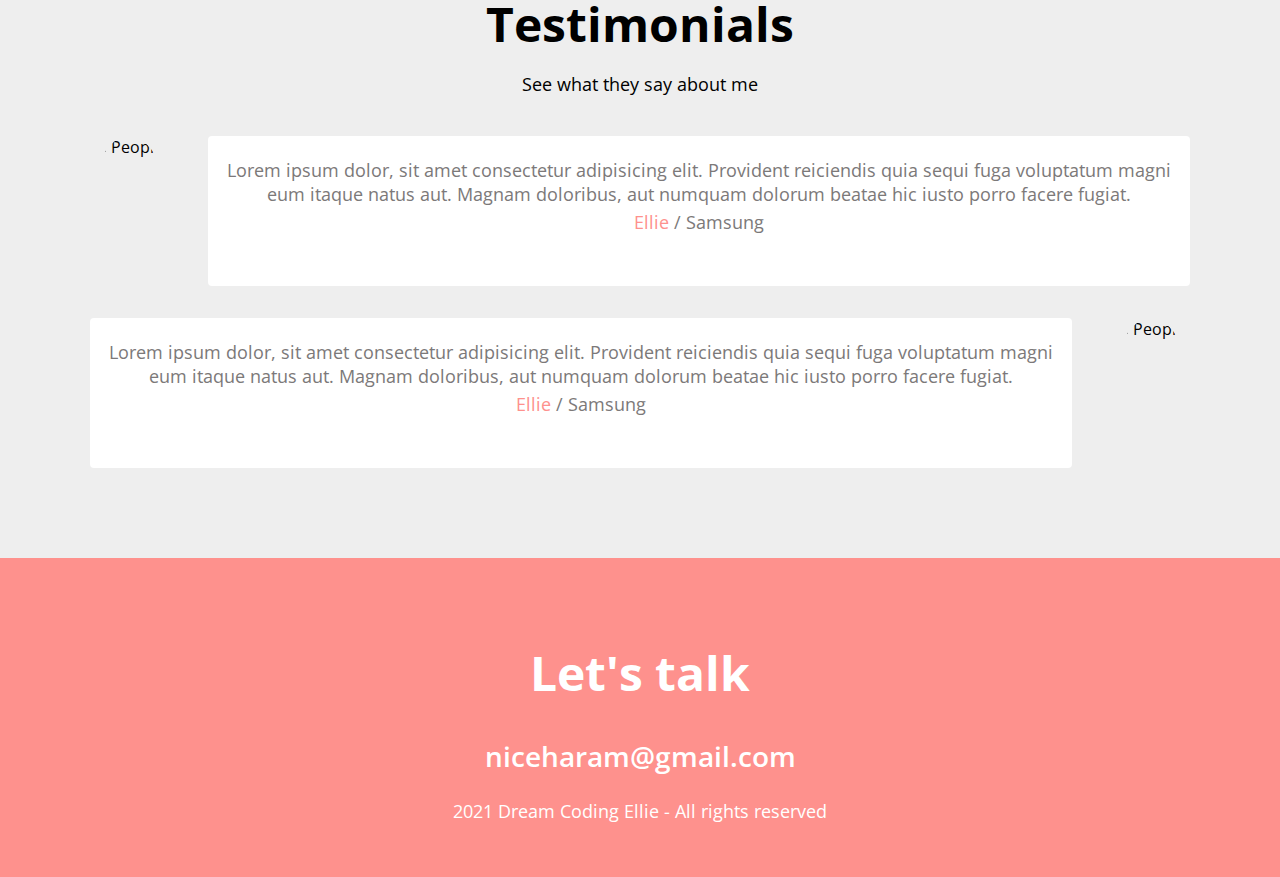
==== commit 1a2ab77b: "CSS: Responsive" ====
--- a/Portfolio/index.html
+++ b/Portfolio/index.html
@@ -36,6 +36,11 @@
         <li class="navbar__menu__item">Testimonials</li>
         <li class="navbar__menu__item">Contact</li>
       </ul>
+
+      <!-- TOggle button -->
+      <button class="navbar__toggle-btn">
+        <i class="fas fa-bars"></i>
+      </button>
     </nav>
 
     <!-- Home -->
@@ -210,150 +215,154 @@
 
     <!-- Work -->
     <section id="work" class="section">
-      <h1>My work</h1>
-      <h3>Projects</h3>
-      <div class="work__categories">
-        <button class="category__btn">
-          All<span class="category__count">8</span>
-        </button>
-        <button class="category__btn">
-          Front-end<span class="category__count">3</span>
-        </button>
-        <button class="category__btn">
-          Back-end<span class="category__count">3</span>
-        </button>
-        <button class="category__btn">
-          Mobile<span class="category__count">2</span>
-        </button>
-      </div>
-
-      <div class="work__projects">
-        <a href="http://github.com/ha2ram/" class="project" target="blank">
-          <img
-            class="project__img"
-            src="imgs/projects/project1.png"
-            alt="Youtube"
-          />
-          <div class="project__description">
-            <h3>Youtube Site</h3>
-            <span>Clone coding with HTML and CSS</span>
-          </div>
-        </a>
-        <a href="http://github.com/ha2ram/" class="project" target="blank">
-          <img
-            class="project__img"
-            src="imgs/projects/project2.png"
-            alt="Navbar"
-          />
-          <div class="project__description">
-            <h3>Responsive Navbar</h3>
-            <span>Clone coding with HTML and CSS</span>
-          </div>
-        </a>
-        <a href="http://github.com/ha2ram/" class="project" target="blank">
-          <img
-            class="project__img"
-            src="imgs/projects/project3.png"
-            alt="Project3"
-          />
-          <div class="project__description">
-            <h3>Project3</h3>
-            <span>Clone coding with HTML and CSS</span>
-          </div>
-        </a>
-        <a href="http://github.com/ha2ram/" class="project" target="blank">
-          <img
-            class="project__img"
-            src="imgs/projects/project4.png"
-            alt="Project4"
-          />
-          <div class="project__description">
-            <h3>Project4</h3>
-            <span>Clone coding with HTML and CSS</span>
-          </div>
-        </a>
-        <a href="http://github.com/ha2ram/" class="project" target="blank">
-          <img
-            class="project__img"
-            src="imgs/projects/project5.png"
-            alt="Project5"
-          />
-          <div class="project__description">
-            <h3>Project5</h3>
-            <span>Clone coding with HTML and CSS</span>
-          </div>
-        </a>
-        <a href="http://github.com/ha2ram/" class="project" target="blank">
-          <img
-            class="project__img"
-            src="imgs/projects/project6.png"
-            alt="Project6"
-          />
-          <div class="project__description">
-            <h3>project6</h3>
-            <span>Clone coding with HTML and CSS</span>
-          </div>
-        </a>
-        <a href="http://github.com/ha2ram/" class="project" target="blank">
-          <img
-            class="project__img"
-            src="imgs/projects/project7.png"
-            alt="Project7"
-          />
-          <div class="project__description">
-            <h3>Project7</h3>
-            <span>Clone coding with HTML and CSS</span>
-          </div>
-        </a>
-        <a href="http://github.com/ha2ram/" class="project" target="blank">
-          <img
-            class="project__img"
-            src="imgs/projects/project8.png"
-            alt="Project8"
-          />
-          <div class="project__description">
-            <h3>Project8</h3>
-            <span>Clone coding with HTML and CSS</span>
-          </div>
-        </a>
+      <div class="section__container">
+        <h1>My work</h1>
+        <h3>Projects</h3>
+        <div class="work__categories">
+          <button class="category__btn">
+            All<span class="category__count">8</span>
+          </button>
+          <button class="category__btn">
+            Front-end<span class="category__count">3</span>
+          </button>
+          <button class="category__btn">
+            Back-end<span class="category__count">3</span>
+          </button>
+          <button class="category__btn">
+            Mobile<span class="category__count">2</span>
+          </button>
+        </div>
+
+        <div class="work__projects">
+          <a href="http://github.com/ha2ram/" class="project" target="blank">
+            <img
+              class="project__img"
+              src="imgs/projects/project1.png"
+              alt="Youtube"
+            />
+            <div class="project__description">
+              <h3>Youtube Site</h3>
+              <span>Clone coding with HTML and CSS</span>
+            </div>
+          </a>
+          <a href="http://github.com/ha2ram/" class="project" target="blank">
+            <img
+              class="project__img"
+              src="imgs/projects/project2.png"
+              alt="Navbar"
+            />
+            <div class="project__description">
+              <h3>Responsive Navbar</h3>
+              <span>Clone coding with HTML and CSS</span>
+            </div>
+          </a>
+          <a href="http://github.com/ha2ram/" class="project" target="blank">
+            <img
+              class="project__img"
+              src="imgs/projects/project3.png"
+              alt="Project3"
+            />
+            <div class="project__description">
+              <h3>Project3</h3>
+              <span>Clone coding with HTML and CSS</span>
+            </div>
+          </a>
+          <a href="http://github.com/ha2ram/" class="project" target="blank">
+            <img
+              class="project__img"
+              src="imgs/projects/project4.png"
+              alt="Project4"
+            />
+            <div class="project__description">
+              <h3>Project4</h3>
+              <span>Clone coding with HTML and CSS</span>
+            </div>
+          </a>
+          <a href="http://github.com/ha2ram/" class="project" target="blank">
+            <img
+              class="project__img"
+              src="imgs/projects/project5.png"
+              alt="Project5"
+            />
+            <div class="project__description">
+              <h3>Project5</h3>
+              <span>Clone coding with HTML and CSS</span>
+            </div>
+          </a>
+          <a href="http://github.com/ha2ram/" class="project" target="blank">
+            <img
+              class="project__img"
+              src="imgs/projects/project6.png"
+              alt="Project6"
+            />
+            <div class="project__description">
+              <h3>project6</h3>
+              <span>Clone coding with HTML and CSS</span>
+            </div>
+          </a>
+          <a href="http://github.com/ha2ram/" class="project" target="blank">
+            <img
+              class="project__img"
+              src="imgs/projects/project7.png"
+              alt="Project7"
+            />
+            <div class="project__description">
+              <h3>Project7</h3>
+              <span>Clone coding with HTML and CSS</span>
+            </div>
+          </a>
+          <a href="http://github.com/ha2ram/" class="project" target="blank">
+            <img
+              class="project__img"
+              src="imgs/projects/project8.png"
+              alt="Project8"
+            />
+            <div class="project__description">
+              <h3>Project8</h3>
+              <span>Clone coding with HTML and CSS</span>
+            </div>
+          </a>
+        </div>
       </div>
     </section>
 
     <!-- Testimonials -->
     <section id="testimonials" class="section">
-      <h1>Testimonials</h1>
-      <h3>See what they say about me</h3>
-      <div class="testimonials">
-        <div class="testimonial">
-          <img
-            src="imgs/testimonial/people.jpg"
-            alt="People"
-            class="testimonial__avatar"
-          />
-          <div class="testimonial__speech-bubble">
-            <p>
-              Lorem ipsum dolor, sit amet consectetur adipisicing elit.
-              Provident reiciendis quia sequi fuga voluptatum magni eum itaque
-              natus aut. Magnam doloribus, aut numquam dolorum beatae hic iusto
-              porro facere fugiat.
-            </p>
-            <p class="name"><a href="">Ellie</a> / Samsung</p>
-          </div>
-        </div>
-        <div class="testimonial">
-          <img
-            src="imgs/testimonial/people.jpg"
-            alt="People"
-            class="testimonial__avatar"
-          />
-          <div class="testimonial__speech-bubble">
-            <p>
-              Lorem ipsum dolor, sit amet consectetur adipisicing elit.
-              Provident reiciendis quia sequi fuga voluptatum magni eum itaque
-              natus aut. Magnam doloribus, aut numquam dolorum beatae hic iusto
-              porro facere fugiat.
-            </p>
-            <p class="name"><a href="">Ellie</a> / Samsung</p>
+      <div class="section__container">
+        <h1>Testimonials</h1>
+        <h3>See what they say about me</h3>
+        <div class="testimonials">
+          <div class="testimonial">
+            <img
+              src="imgs/testimonial/people.jpg"
+              alt="People"
+              class="testimonial__avatar"
+            />
+            <div class="testimonial__speech-bubble">
+              <p>
+                Lorem ipsum dolor, sit amet consectetur adipisicing elit.
+                Provident reiciendis quia sequi fuga voluptatum magni eum itaque
+                natus aut. Magnam doloribus, aut numquam dolorum beatae hic
+                iusto porro facere fugiat.
+              </p>
+              <p class="name"><a href="">Ellie</a> / Samsung</p>
+            </div>
+          </div>
+          <div class="testimonial">
+            <div class="testimonial__speech-bubble">
+              <p>
+                Lorem ipsum dolor, sit amet consectetur adipisicing elit.
+                Provident reiciendis quia sequi fuga voluptatum magni eum itaque
+                natus aut. Magnam doloribus, aut numquam dolorum beatae hic
+                iusto porro facere fugiat.
+              </p>
+              <p class="name"><a href="">Ellie</a> / Samsung</p>
+            </div>
+            <img
+              src="imgs/testimonial/people.jpg"
+              alt="People"
+              class="testimonial__avatar"
+            />
           </div>
         </div>
       </div>
--- a/Portfolio/style.css
+++ b/Portfolio/style.css
@@ -73,7 +73,7 @@
 }
 
 h2 {
-  font-size: var(--font-regular);
+  font-size: var(--font-medium);
   font-weight: var(--weight-semi-bold);
   color: var(--color-black);
   margin: 8px 0px;
@@ -125,6 +125,15 @@
 
 .navbar__menu__item:hover {
   background-color: var(--color-dark-pink);
+}
+
+.navbar__toggle-btn {
+  position: absolute;
+  top: 20px;
+  right: 32px;
+  font-size: 24px;
+  color: var(--color-white);
+  display: none;
 }
 
 /* Home */
@@ -286,3 +295,211 @@
 .etc {
   padding: 20px;
 }
+
+/* Work */
+.work__categories {
+  margin: 40px;
+}
+
+.category__btn {
+  border: 1px solid var(--color-dark-white);
+  border-radius: var(--size-border-radius);
+  font-size: var(--font-regular);
+  padding: 8px 48px;
+}
+
+.category__btn.active,
+.category__btn:hover {
+  background-color: var(--color-pink);
+  color: var(--color-white);
+}
+
+.category__btn.active .category__count,
+.category__btn:hover .category__count {
+  opacity: 1;
+  top: 0;
+}
+
+.category__count {
+  background-color: var(--color-orange);
+  border-radius: 50%;
+  color: var(--color-white);
+  width: 24px;
+  height: 24px;
+  line-height: 24px;
+  display: inline-block;
+  position: relative;
+  top: -20px;
+  left: 4px;
+  opacity: 0;
+  transition: all var(--animation-duration) ease-in;
+}
+
+.work__projects {
+  display: flex;
+  flex-wrap: wrap;
+  justify-content: center;
+}
+
+.project {
+  position: relative;
+  display: flex;
+  justify-content: center;
+  align-items: center;
+  width: 280px;
+  height: 250px;
+  margin: 2px;
+  background-color: var(--color-light-white);
+}
+
+.project__img {
+  max-width: 100%;
+  max-height: 100%;
+}
+
+.project__description {
+  position: absolute;
+  background-color: black;
+  display: flex;
+  flex-direction: column;
+  justify-content: center;
+  width: 100%;
+  height: 100%;
+  top: 0;
+  left: 0;
+  opacity: 0;
+  transform: translateY(10px);
+  transition: all var(--animation-duration) ease-in;
+}
+
+.project:hover .project__description {
+  opacity: 0.8;
+  transform: translateY(0px);
+}
+
+.project__description h3 {
+  color: var(--color-white);
+}
+
+.project__description h3:after {
+  content: "";
+  display: block;
+  position: relative;
+  left: 50%;
+  width: 25px;
+  height: 2px;
+  margin-left: -12px;
+  margin-top: 8px;
+  background-color: var(--color-dark-white);
+}
+
+/* Testimonial */
+#testimonials {
+  background-color: var(--color-light-white);
+}
+
+.testimonials {
+  margin: 40px;
+}
+
+.testimonial {
+  display: flex;
+  margin: 32px 0;
+}
+
+.testimonial__avatar {
+  width: 150px;
+  height: 150px;
+  border-radius: 50%;
+}
+
+.testimonial__avatar:nth-child(odd) {
+  margin-right: 40px;
+}
+
+.testimonial__avatar:nth-child(even) {
+  margin-left: 40px;
+}
+
+.testimonial__speech-bubble {
+  padding: 18px;
+  background-color: var(--color-white);
+  border-radius: var(--size-border-radius);
+}
+
+.testimonial__speech-bubble p {
+  color: var(--color-light-grey);
+}
+
+.testimonial__speech-bubble a {
+  color: var(--color-pink);
+}
+
+/* Contact */
+#contact {
+  background-color: var(--color-pink);
+}
+
+.contact__title,
+.contact__email,
+.contact__rights {
+  color: var(--color-white);
+}
+
+.contact__title {
+  margin: 32px 0;
+}
+
+.contact__links {
+  font-size: var(--font-large);
+  margin: 24px 0;
+}
+
+.contact__links i {
+  transition: all var(--animation-duration) ease-in;
+}
+
+.contact__links i:hover {
+  transform: scale(1.1);
+  color: var(--color-yellow);
+}
+
+/* For below 768px screen width */
+@media screen and (max-width: 768px) {
+  .navbar__toggle-btn {
+    display: block;
+  }
+
+  #navbar {
+    flex-direction: column;
+    align-items: flex-start;
+  }
+
+  .navbar__menu {
+    flex-direction: column;
+    text-align: center;
+    width: 100%;
+    display: none;
+  }
+
+  .about__majors {
+    flex-direction: column;
+  }
+
+  .major {
+    margin-bottom: 38px;
+  }
+
+  .skillset {
+    flex-direction: column;
+  }
+
+  .project {
+    flex-grow: 1;
+  }
+
+  .testimonial__avatar {
+    width: 80px;
+    height: 80px;
+  }
+}
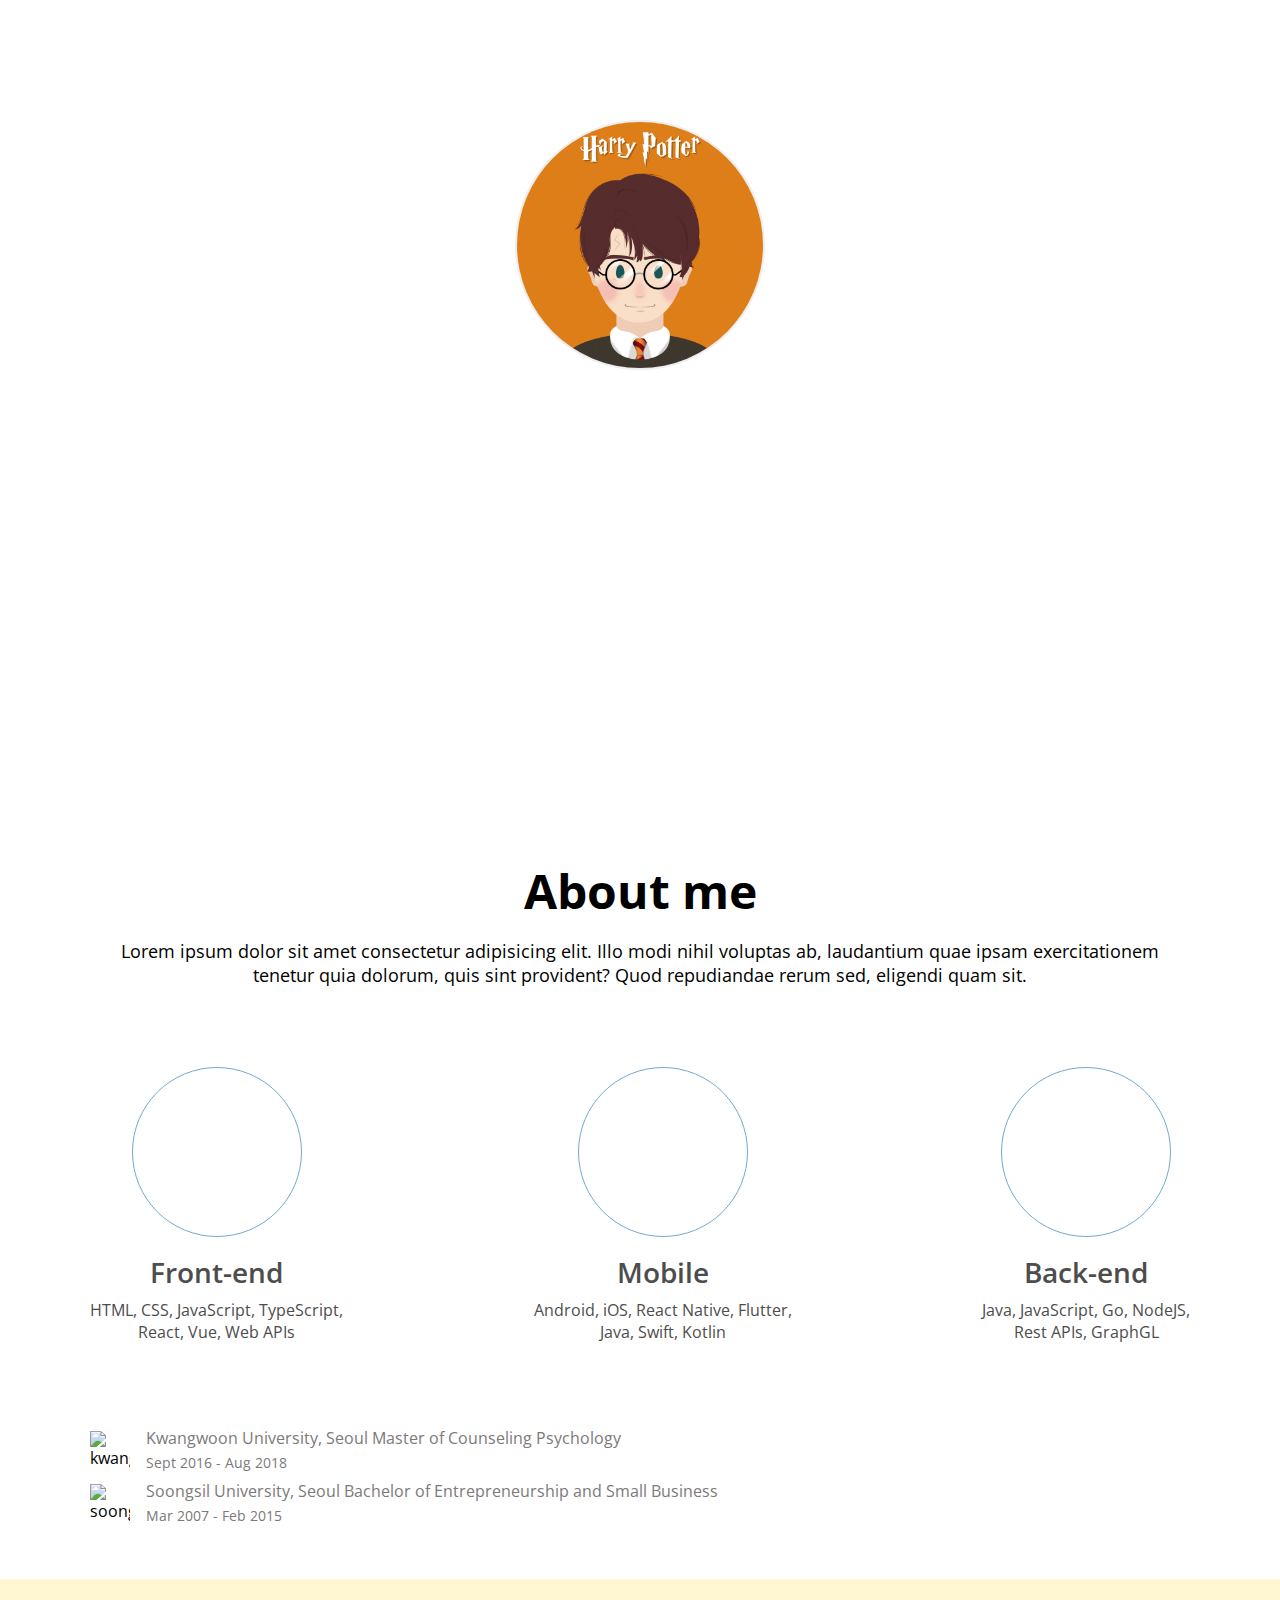
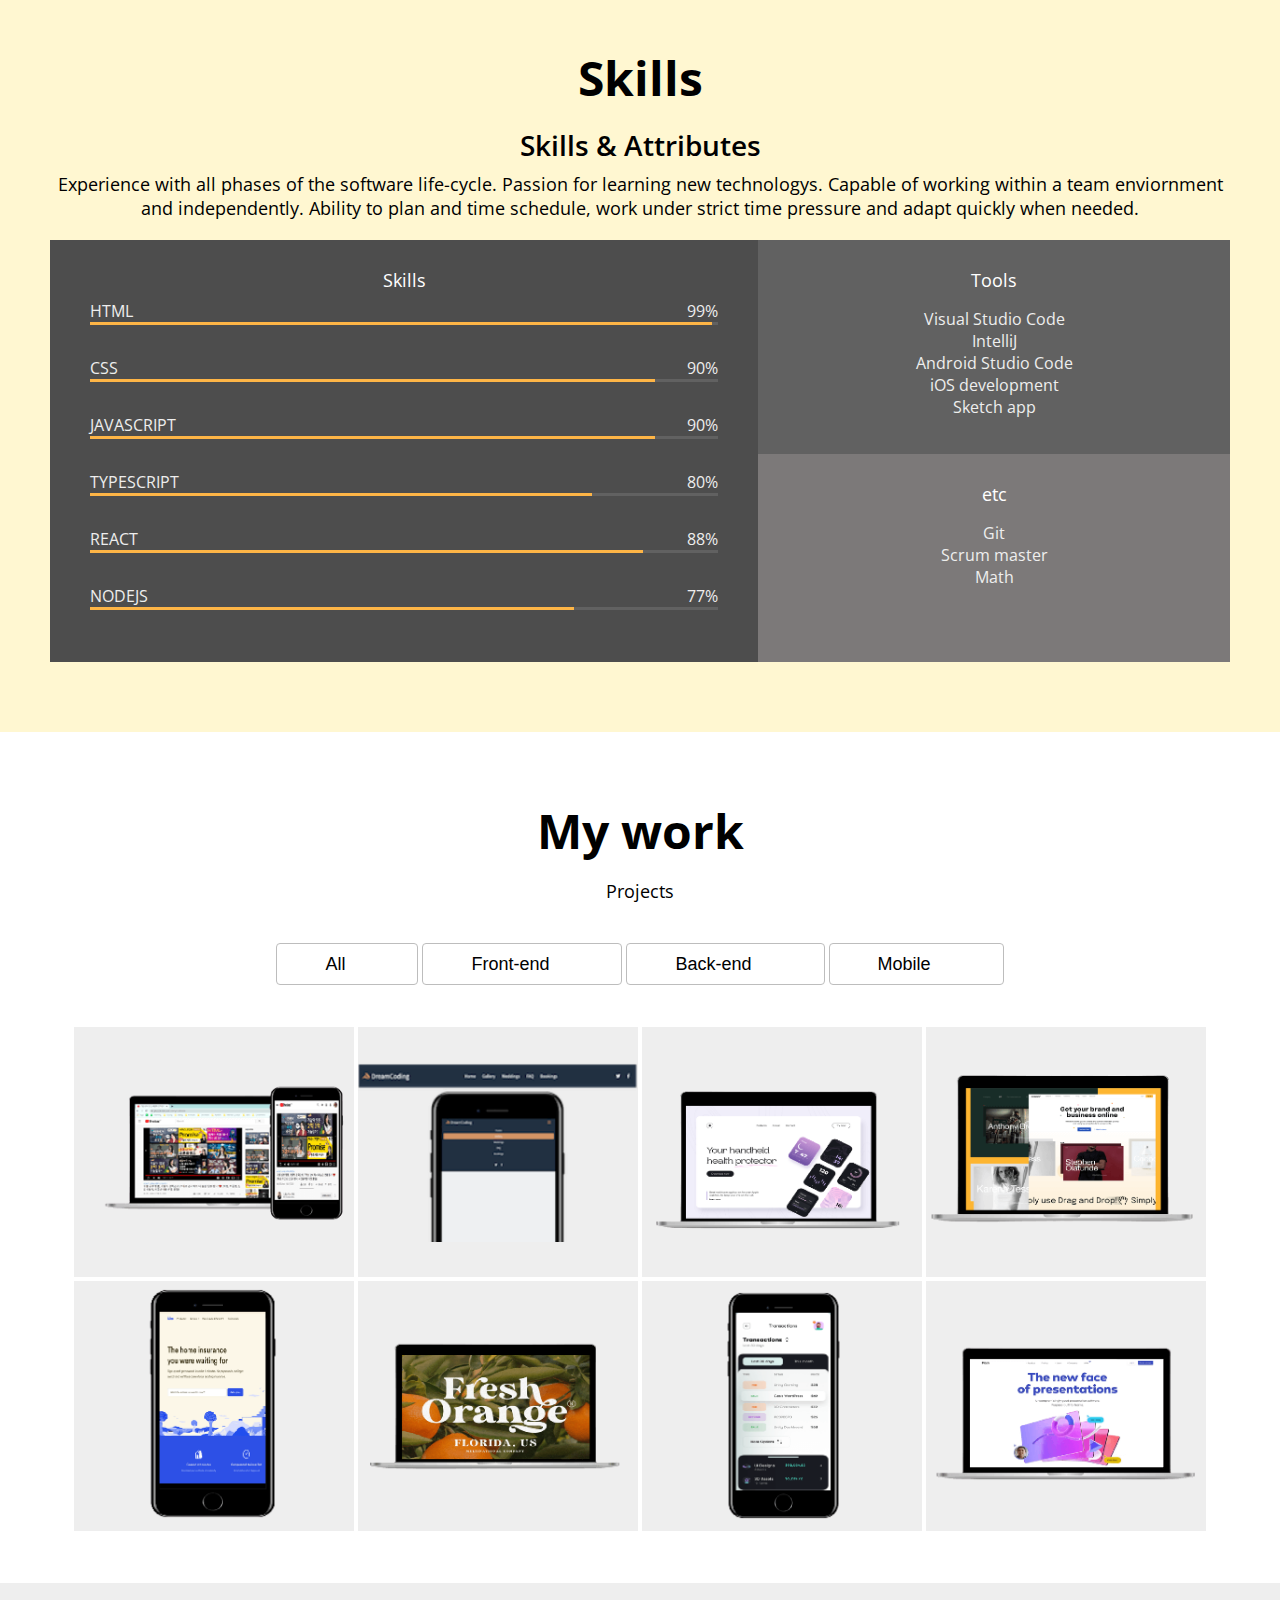
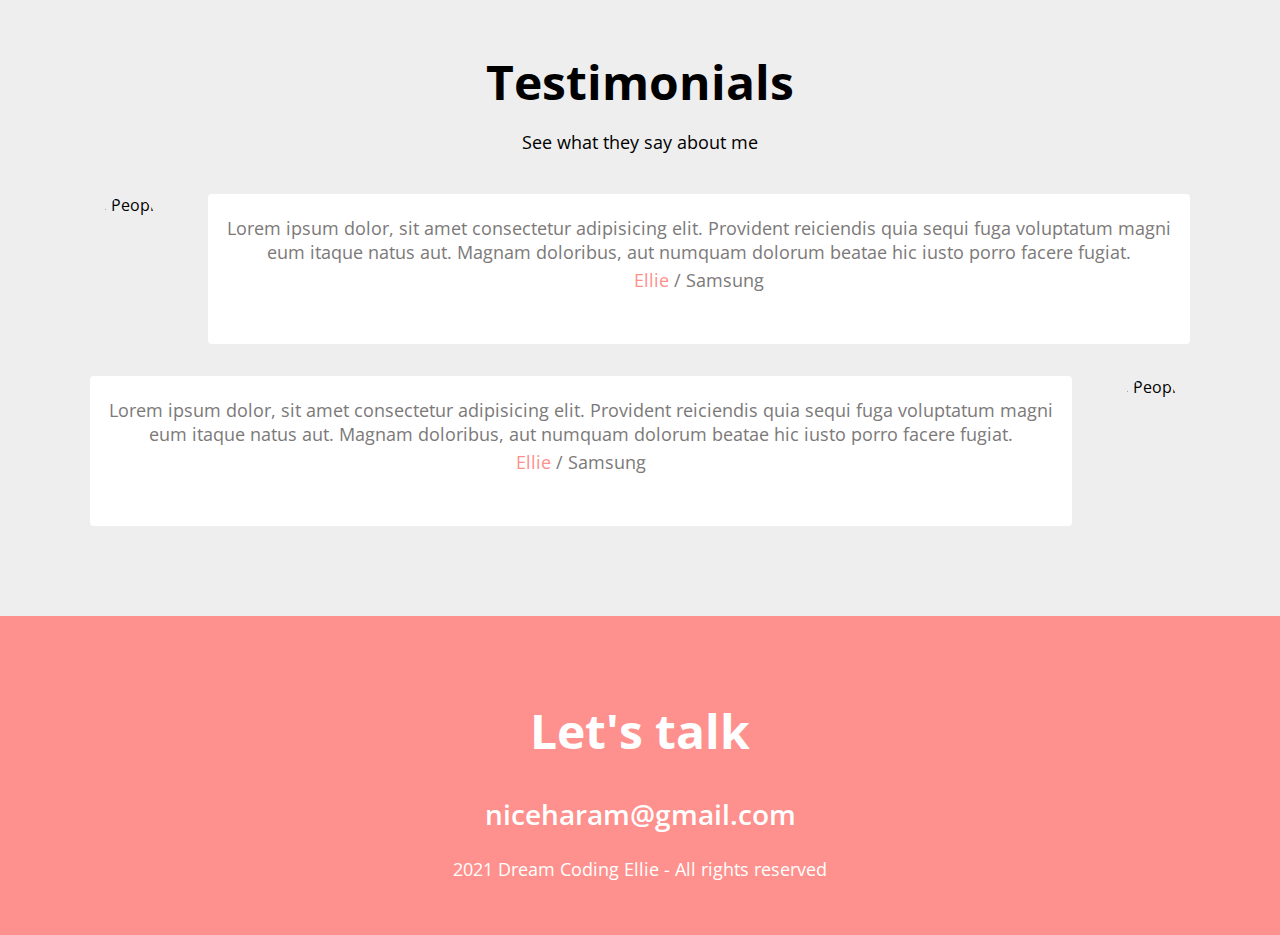
==== commit 226147c6: "JS: Navbar" ====
--- a/Portfolio/index.html
+++ b/Portfolio/index.html
@@ -29,7 +29,7 @@
         <a href="#">Haram</a>
       </div>
       <ul class="navbar__menu">
-        <li class="navbar__menu__item">Home</li>
+        <li class="navbar__menu__item active">Home</li>
         <li class="navbar__menu__item">About</li>
         <li class="navbar__menu__item">Skills</li>
         <li class="navbar__menu__item">My Work</li>
--- a/Portfolio/style.css
+++ b/Portfolio/style.css
@@ -39,7 +39,7 @@
 }
 
 body {
-  font-family: "Open Sans", sans-serif;
+  font-family: 'Open Sans', sans-serif;
   margin: 0;
   cursor: default;
 }
@@ -95,12 +95,20 @@
 
 /* Navbar */
 #navbar {
+  position: fixed;
+  width: 100%;
   display: flex;
   justify-content: space-between;
+  background-color: transparent;
+  align-items: center;
+  color: var(--color-white);
+  padding: 16px;
+  transition: all var(--animation-duration) ease-in-out;
+}
+
+#navbar.navbar--dark {
   background-color: var(--color-pink);
-  align-items: center;
-  color: var(--color-white);
-  padding: 16px;
+  padding: 8px;
 }
 
 .navbar__menu {
@@ -138,8 +146,9 @@
 
 /* Home */
 #home {
-  background: url("imgs/home-background.png") center/cover no-repeat;
+  background: url('imgs/home-background.png') center/cover no-repeat;
   padding: 40px;
+  padding: 120px;
   text-align: center;
 }
 
@@ -382,7 +391,7 @@
 }
 
 .project__description h3:after {
-  content: "";
+  content: '';
   display: block;
   position: relative;
   left: 50%;
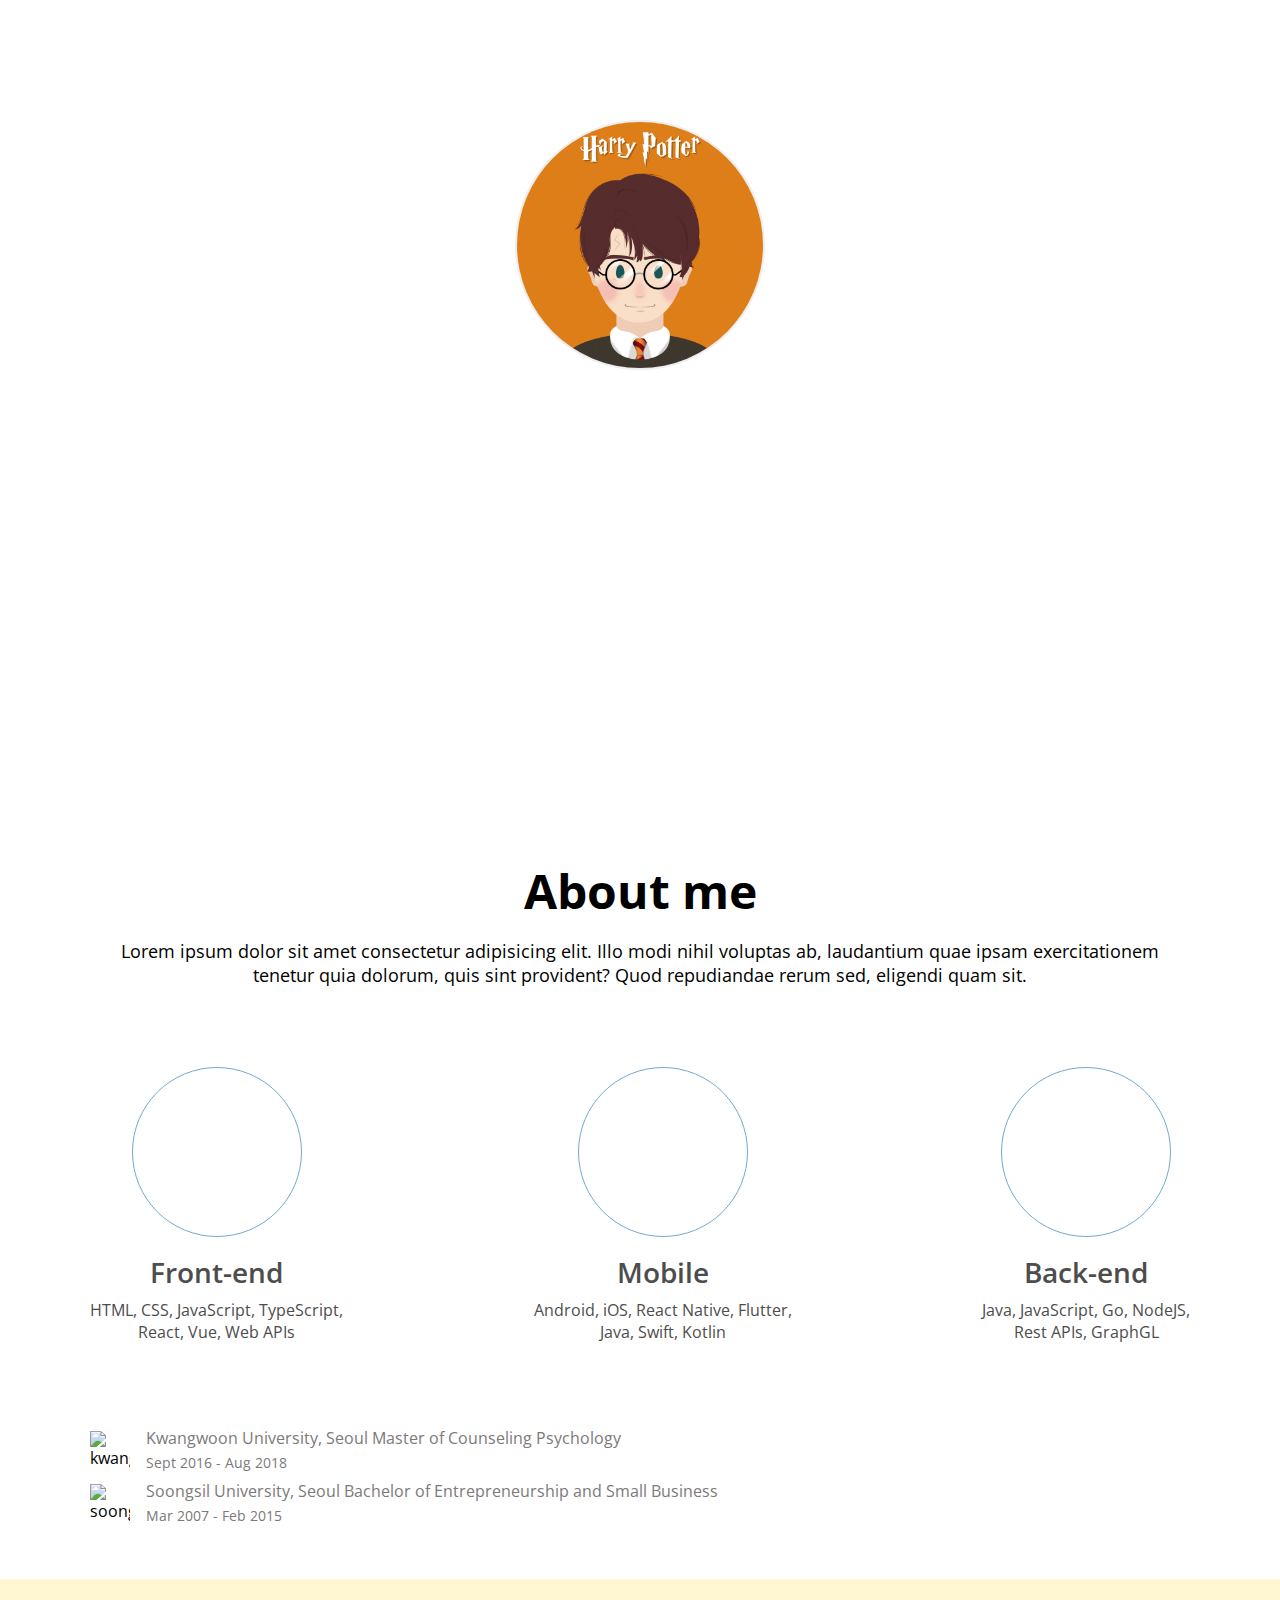
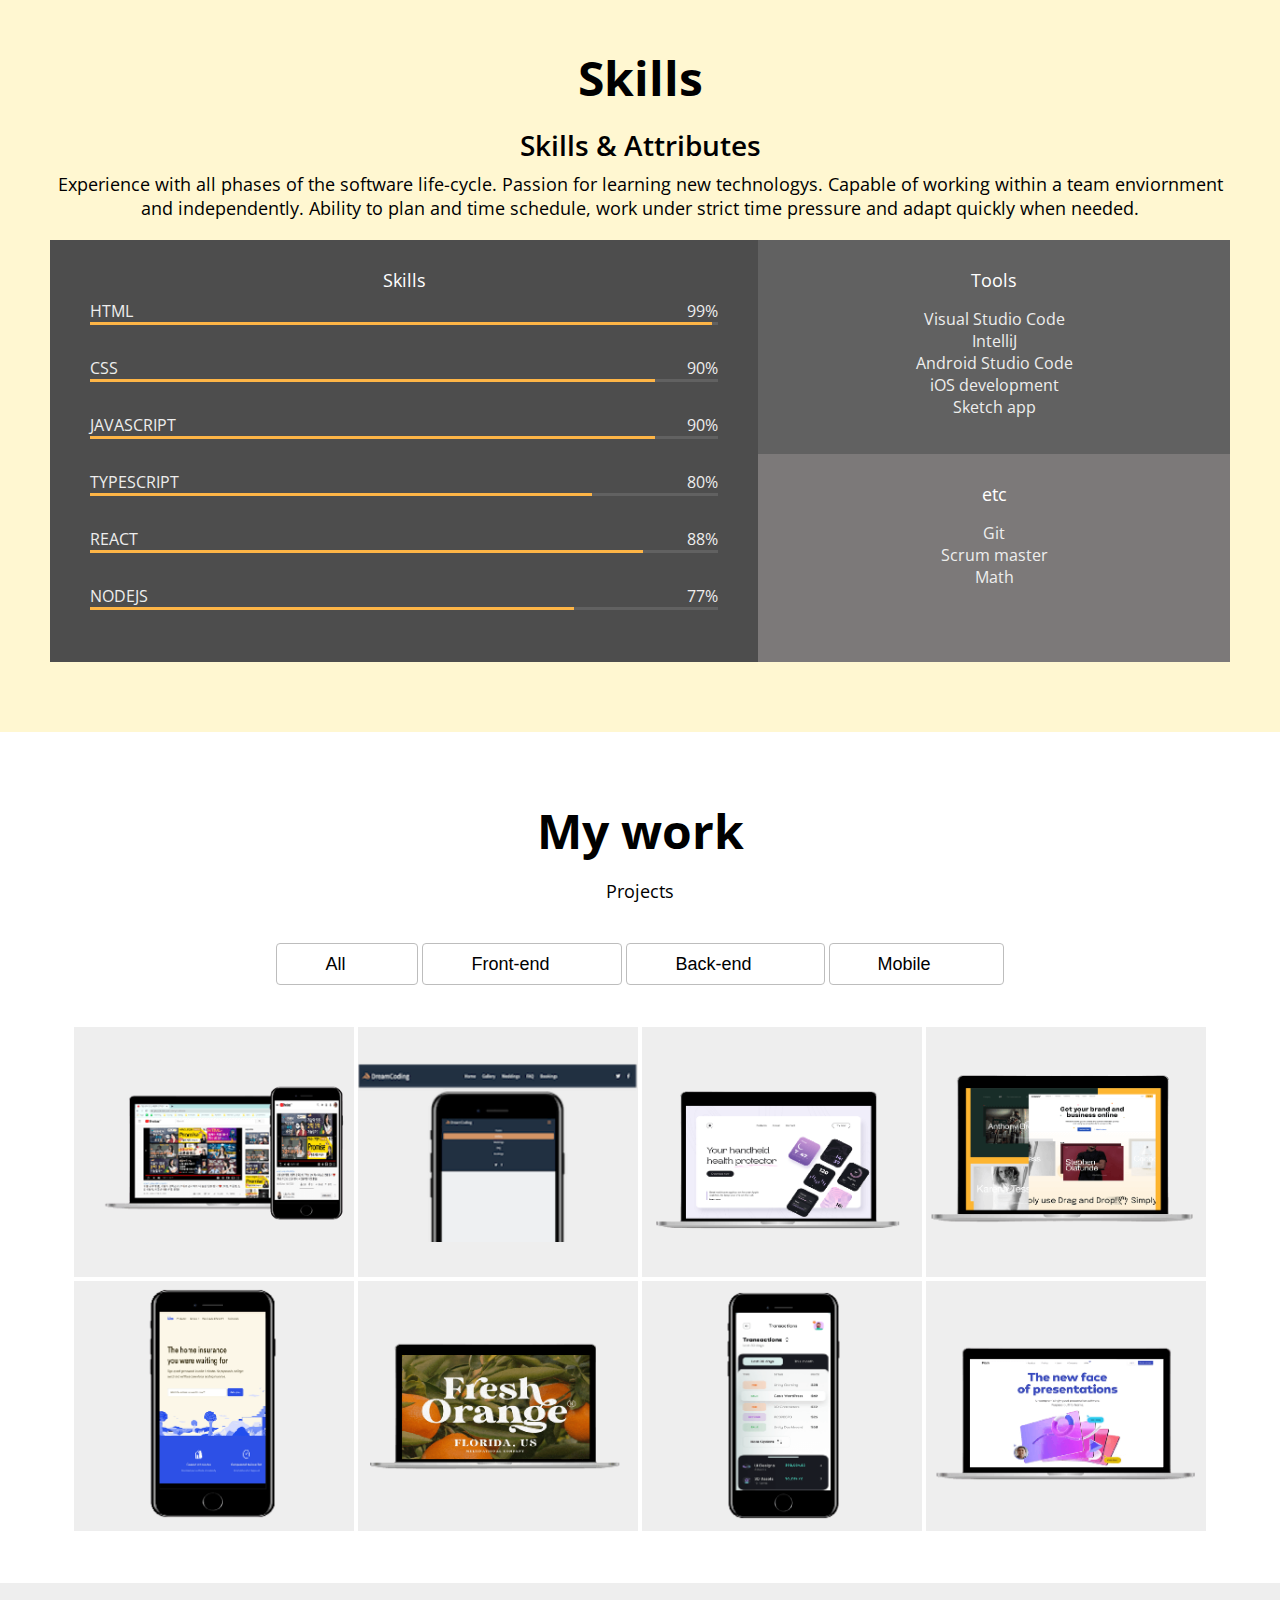
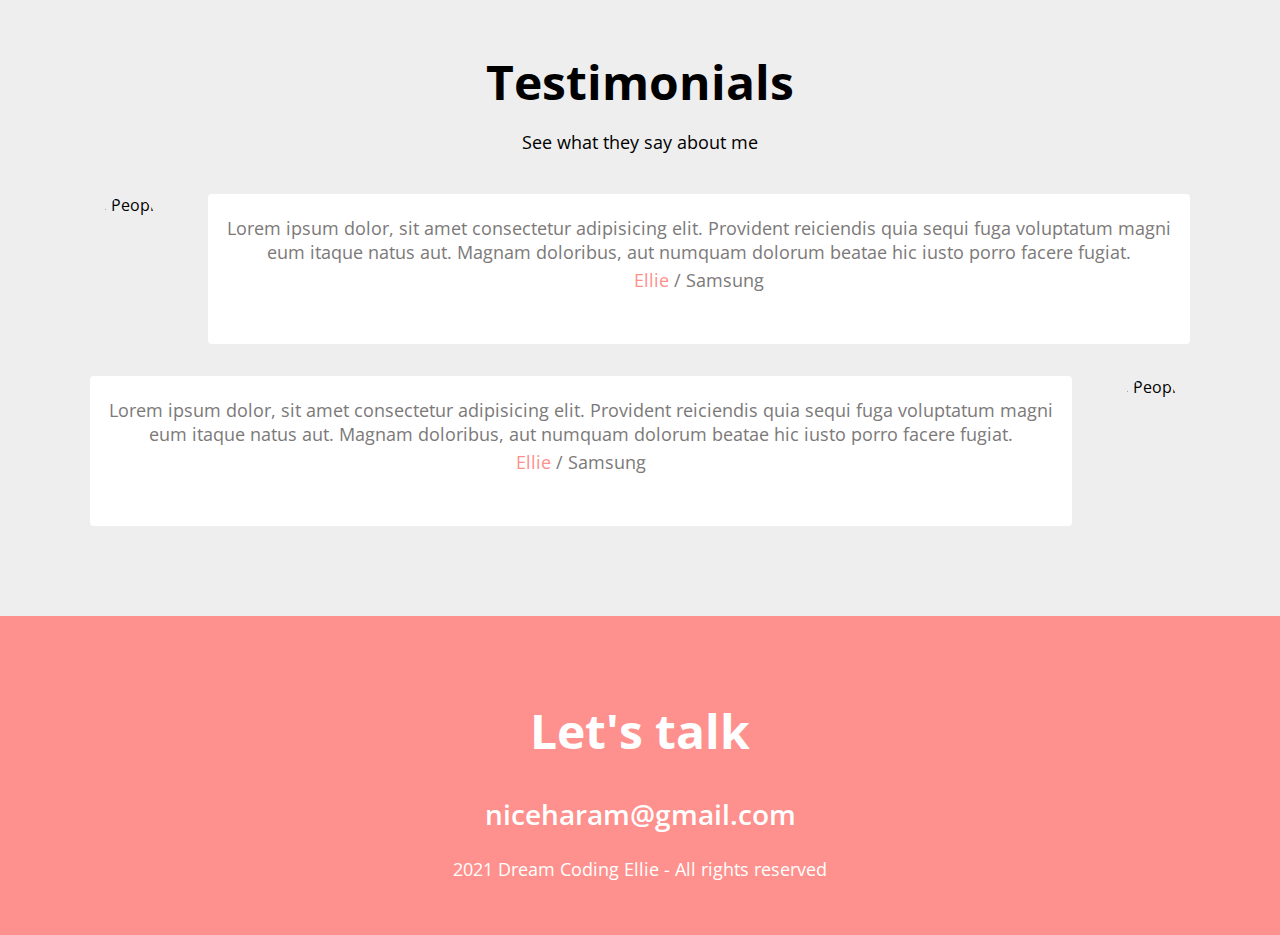
==== commit 1928a0e9: "JS: Navbar menu click" ====
--- a/Portfolio/index.html
+++ b/Portfolio/index.html
@@ -29,12 +29,14 @@
         <a href="#">Haram</a>
       </div>
       <ul class="navbar__menu">
-        <li class="navbar__menu__item active">Home</li>
-        <li class="navbar__menu__item">About</li>
-        <li class="navbar__menu__item">Skills</li>
-        <li class="navbar__menu__item">My Work</li>
-        <li class="navbar__menu__item">Testimonials</li>
-        <li class="navbar__menu__item">Contact</li>
+        <li class="navbar__menu__item active" data-link="#home">Home</li>
+        <li class="navbar__menu__item" data-link="#about">About</li>
+        <li class="navbar__menu__item" data-link="#skills">Skills</li>
+        <li class="navbar__menu__item" data-link="#work">My Work</li>
+        <li class="navbar__menu__item" data-link="#testimonials">
+          Testimonial
+        </li>
+        <li class="navbar__menu__item" data-link="#contact">Contact</li>
       </ul>
 
       <!-- TOggle button -->
--- a/Portfolio/style.css
+++ b/Portfolio/style.css
@@ -104,6 +104,7 @@
   color: var(--color-white);
   padding: 16px;
   transition: all var(--animation-duration) ease-in-out;
+  z-index: 1;
 }
 
 #navbar.navbar--dark {
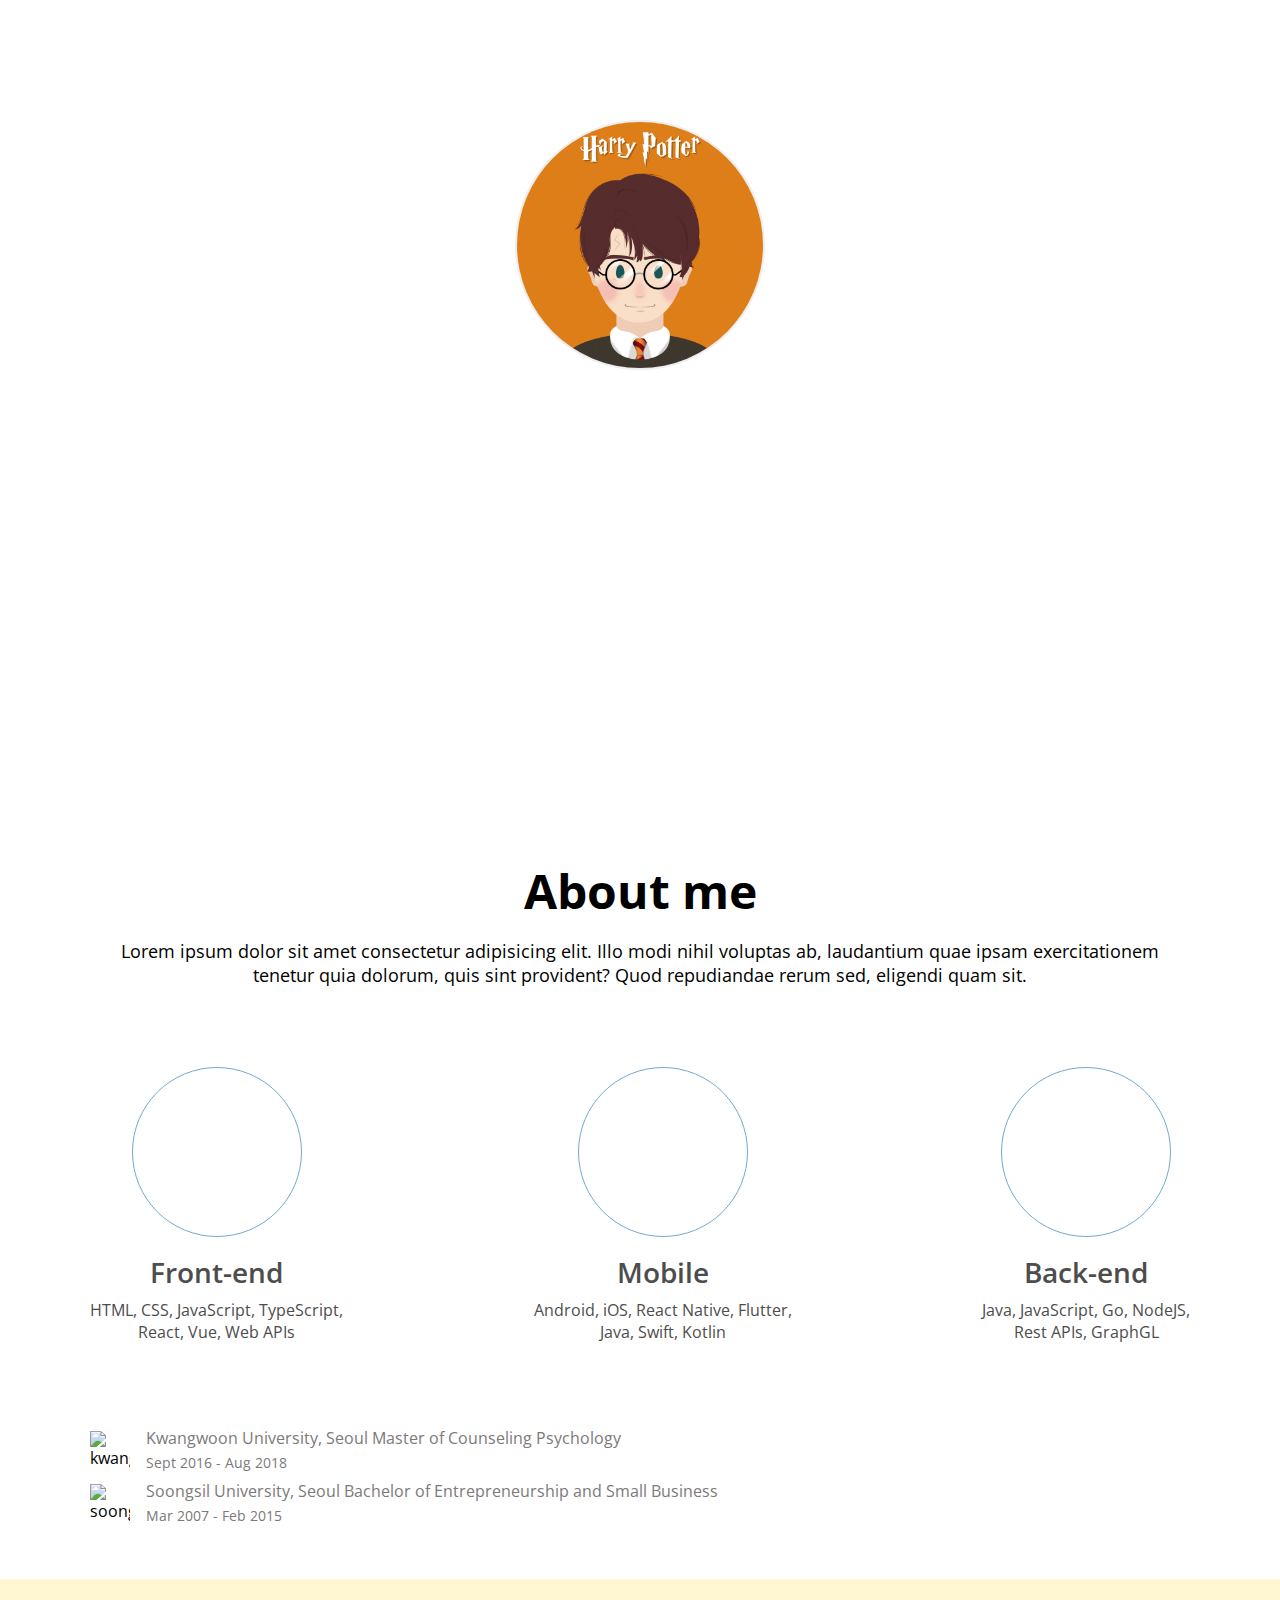
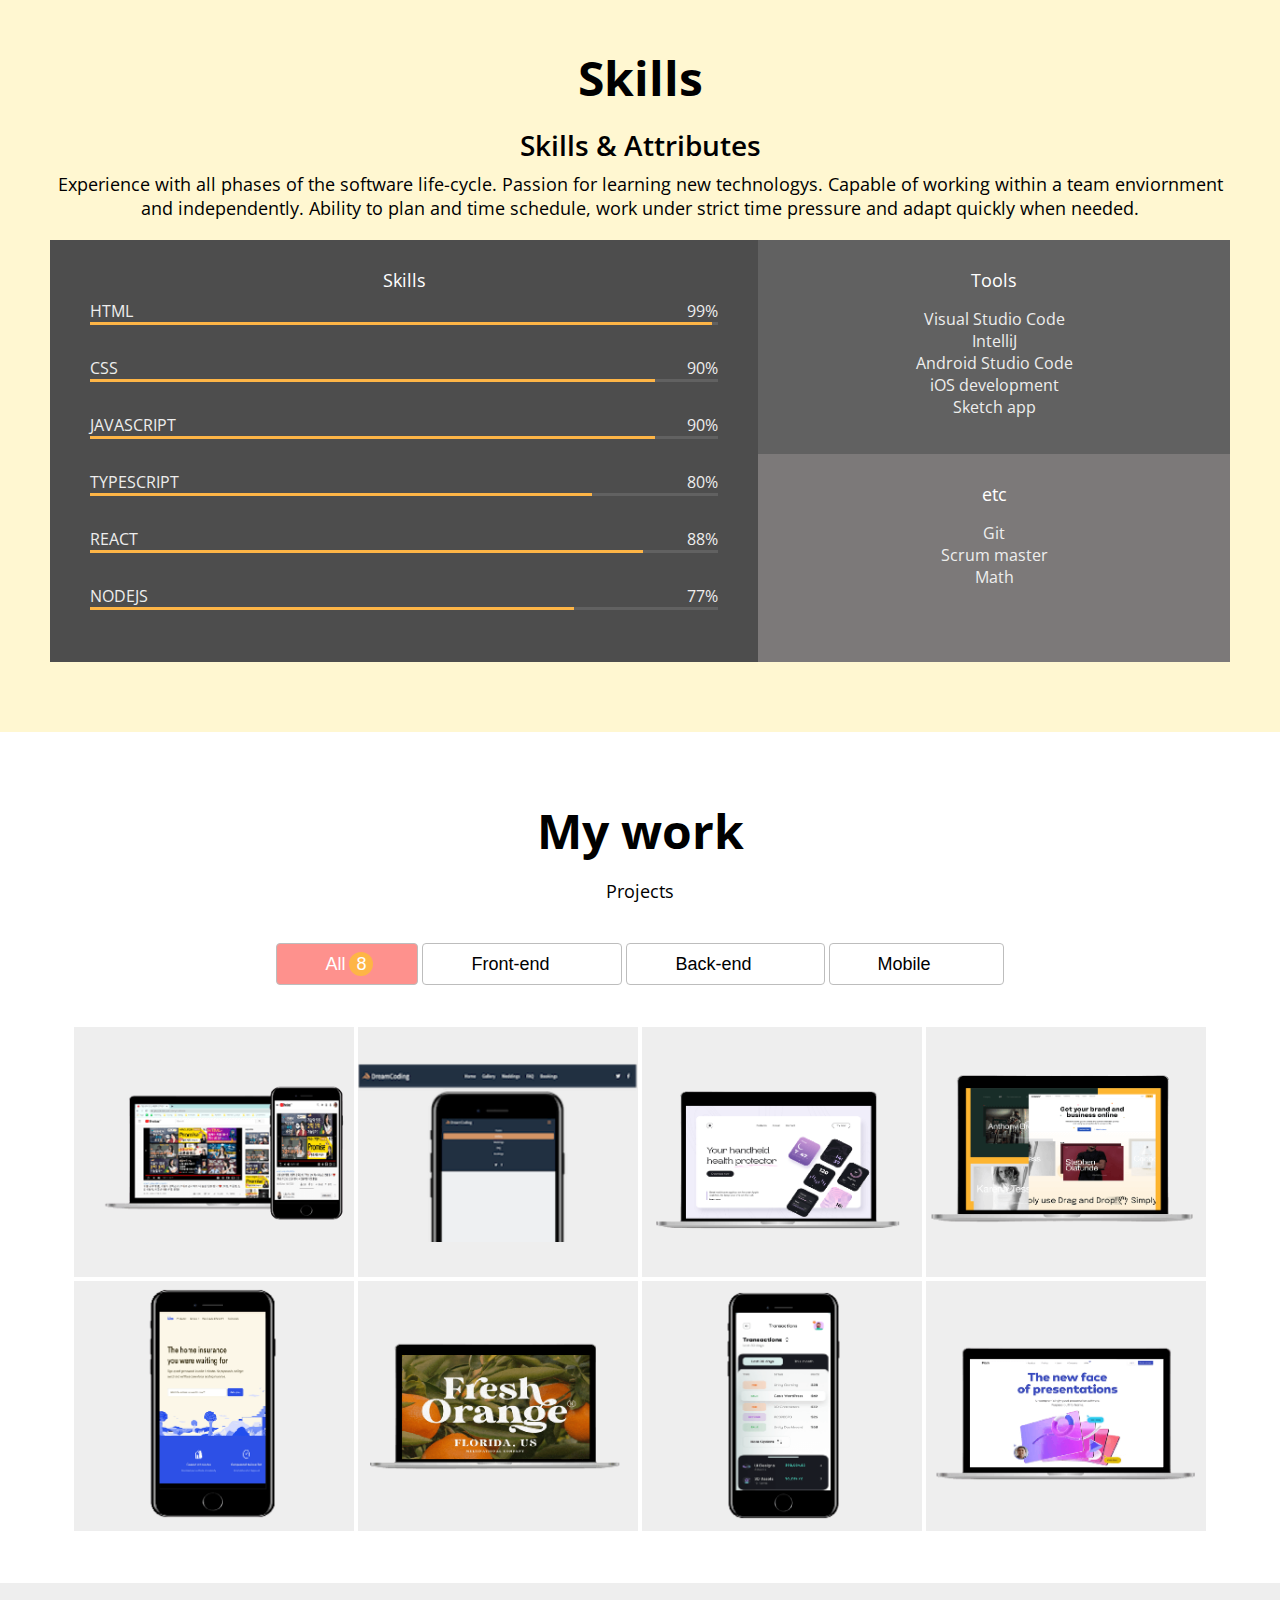
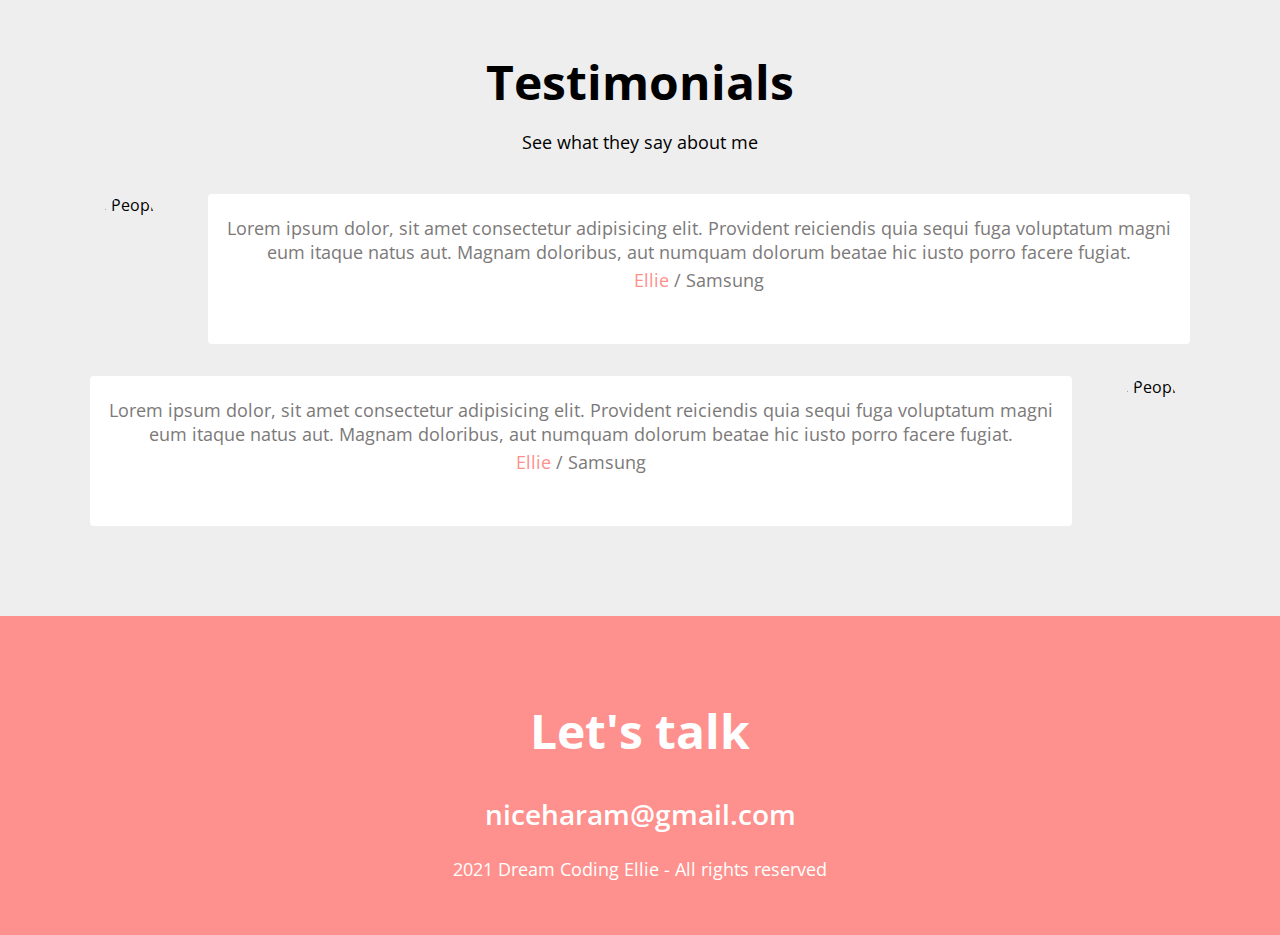
==== commit cf0405b7: "JS: Project filtering" ====
--- a/Portfolio/index.html
+++ b/Portfolio/index.html
@@ -39,7 +39,7 @@
         <li class="navbar__menu__item" data-link="#contact">Contact</li>
       </ul>
 
-      <!-- TOggle button -->
+      <!-- Toggle button -->
       <button class="navbar__toggle-btn">
         <i class="fas fa-bars"></i>
       </button>
@@ -47,16 +47,18 @@
 
     <!-- Home -->
     <section id="home">
-      <img
-        src="imgs/profile.jpg"
-        alt="Harm's profile photo"
-        class="home__avatar"
-      />
-      <h1 class="home__title">Hello,<br />I'm Dream Coder</h1>
-      <h2 class="home__description">
-        A Software Sngineer residing in Sydney, Australia.
-      </h2>
-      <button class="home__contact">CONTACT ME</button>
+      <div class="home__container">
+        <img
+          src="imgs/profile.jpg"
+          alt="Harm's profile photo"
+          class="home__avatar"
+        />
+        <h1 class="home__title">Hello,<br />I'm Dream Coder</h1>
+        <h2 class="home__description">
+          A Software Sngineer residing in Sydney, Australia.
+        </h2>
+        <button class="home__contact">CONTACT ME</button>
+      </div>
     </section>
 
     <!-- About -->
@@ -221,22 +223,22 @@
         <h1>My work</h1>
         <h3>Projects</h3>
         <div class="work__categories">
-          <button class="category__btn">
+          <button class="category__btn active" data-filter="*">
             All<span class="category__count">8</span>
           </button>
-          <button class="category__btn">
+          <button class="category__btn" data-filter="front-end">
             Front-end<span class="category__count">3</span>
           </button>
-          <button class="category__btn">
-            Back-end<span class="category__count">3</span>
+          <button class="category__btn" data-filter="back-end">
+            Back-end<span class="category__count">2</span>
           </button>
-          <button class="category__btn">
-            Mobile<span class="category__count">2</span>
+          <button class="category__btn" data-filter="mobile">
+            Mobile<span class="category__count">3</span>
           </button>
         </div>
 
         <div class="work__projects">
-          <a href="http://github.com/ha2ram/" class="project" target="blank">
+          <a href="http://github.com/ha2ram/" class="project" target="blank" data-type="front-end">
             <img
               class="project__img"
               src="imgs/projects/project1.png"
@@ -247,7 +249,7 @@
               <span>Clone coding with HTML and CSS</span>
             </div>
           </a>
-          <a href="http://github.com/ha2ram/" class="project" target="blank">
+          <a href="http://github.com/ha2ram/" class="project" target="blank" data-type="mobile">
             <img
               class="project__img"
               src="imgs/projects/project2.png"
@@ -258,7 +260,7 @@
               <span>Clone coding with HTML and CSS</span>
             </div>
           </a>
-          <a href="http://github.com/ha2ram/" class="project" target="blank">
+          <a href="http://github.com/ha2ram/" class="project" target="blank" data-type="back-end">
             <img
               class="project__img"
               src="imgs/projects/project3.png"
@@ -269,7 +271,7 @@
               <span>Clone coding with HTML and CSS</span>
             </div>
           </a>
-          <a href="http://github.com/ha2ram/" class="project" target="blank">
+          <a href="http://github.com/ha2ram/" class="project" target="blank" data-type="back-end">
             <img
               class="project__img"
               src="imgs/projects/project4.png"
@@ -280,7 +282,7 @@
               <span>Clone coding with HTML and CSS</span>
             </div>
           </a>
-          <a href="http://github.com/ha2ram/" class="project" target="blank">
+          <a href="http://github.com/ha2ram/" class="project" target="blank" data-type="mobile">
             <img
               class="project__img"
               src="imgs/projects/project5.png"
@@ -291,7 +293,7 @@
               <span>Clone coding with HTML and CSS</span>
             </div>
           </a>
-          <a href="http://github.com/ha2ram/" class="project" target="blank">
+          <a href="http://github.com/ha2ram/" class="project" target="blank" data-type="front-end">
             <img
               class="project__img"
               src="imgs/projects/project6.png"
@@ -302,7 +304,7 @@
               <span>Clone coding with HTML and CSS</span>
             </div>
           </a>
-          <a href="http://github.com/ha2ram/" class="project" target="blank">
+          <a href="http://github.com/ha2ram/" class="project" target="blank" data-type="mobile">
             <img
               class="project__img"
               src="imgs/projects/project7.png"
@@ -313,7 +315,7 @@
               <span>Clone coding with HTML and CSS</span>
             </div>
           </a>
-          <a href="http://github.com/ha2ram/" class="project" target="blank">
+          <a href="http://github.com/ha2ram/" class="project" target="blank" data-type="front-end">
             <img
               class="project__img"
               src="imgs/projects/project8.png"
@@ -386,5 +388,10 @@
         2021 Dream Coding Ellie - All rights reserved
       </p>
     </section>
+
+    <!-- Arrow up -->
+    <button class="arrow-up">
+      <i class="fas fa-arrow-up"></i>
+    </buttonn>
   </body>
 </html>
--- a/Portfolio/style.css
+++ b/Portfolio/style.css
@@ -349,6 +349,13 @@
   display: flex;
   flex-wrap: wrap;
   justify-content: center;
+  opacity: 1;
+  transition: all var(--animation-duration) ease-out;
+}
+
+.work__projects.anim-out {
+  opacity: 0;
+  transform: scale(0.96) translateY(40px);
 }
 
 .project {
@@ -360,6 +367,10 @@
   height: 250px;
   margin: 2px;
   background-color: var(--color-light-white);
+}
+
+.project.invisible {
+  display: none;
 }
 
 .project__img {
@@ -474,6 +485,27 @@
   color: var(--color-yellow);
 }
 
+/* Scroll */
+.arrow-up {
+  position: fixed;
+  bottom: 50px;
+  right: 50px;
+  width: 70px;
+  height: 70px;
+  font-size: 50px;
+  color: var(--color-white);
+  background-color: var(--color-pink);
+  border-radius: 50%;
+  opacity: 0;
+  pointer-events: none;
+  transition: all 300ms ease-in;
+}
+
+.arrow-up.visible {
+  opacity: 1;
+  pointer-events: auto;
+}
+
 /* For below 768px screen width */
 @media screen and (max-width: 768px) {
   .navbar__toggle-btn {
